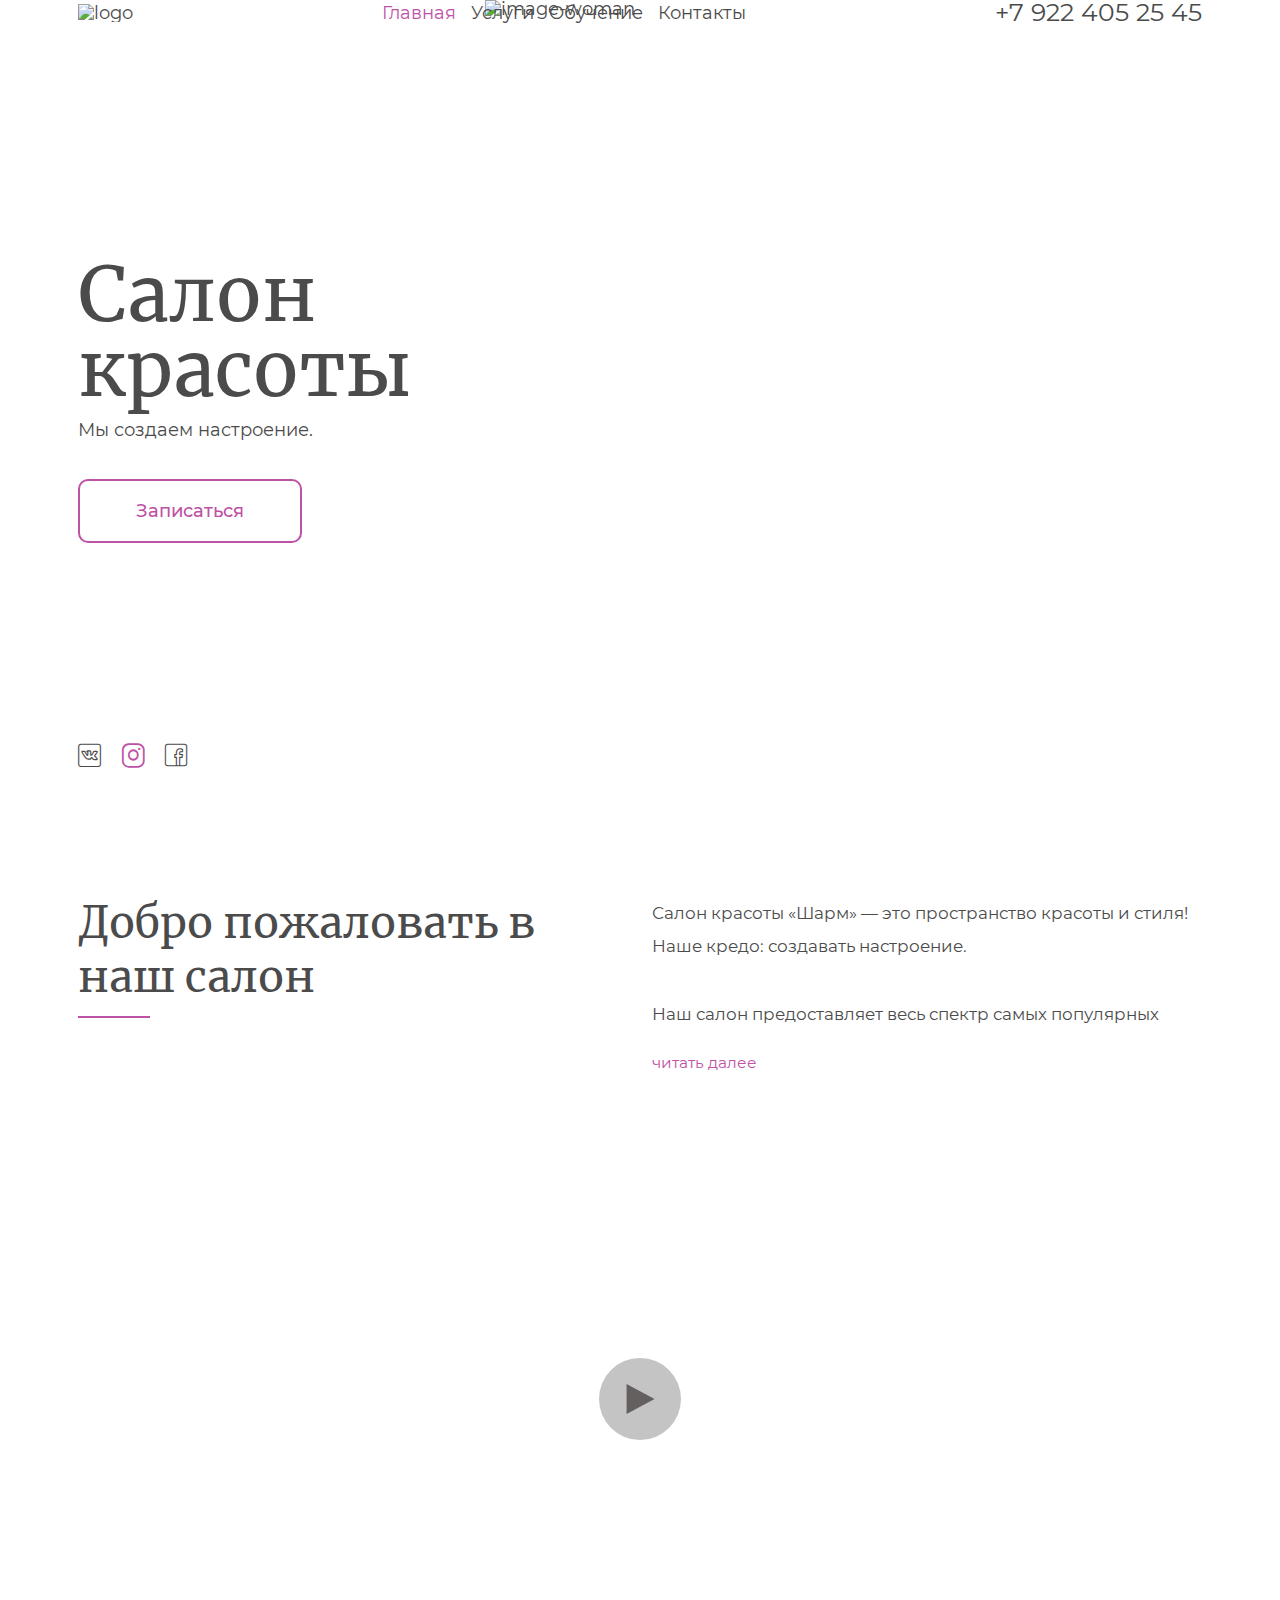
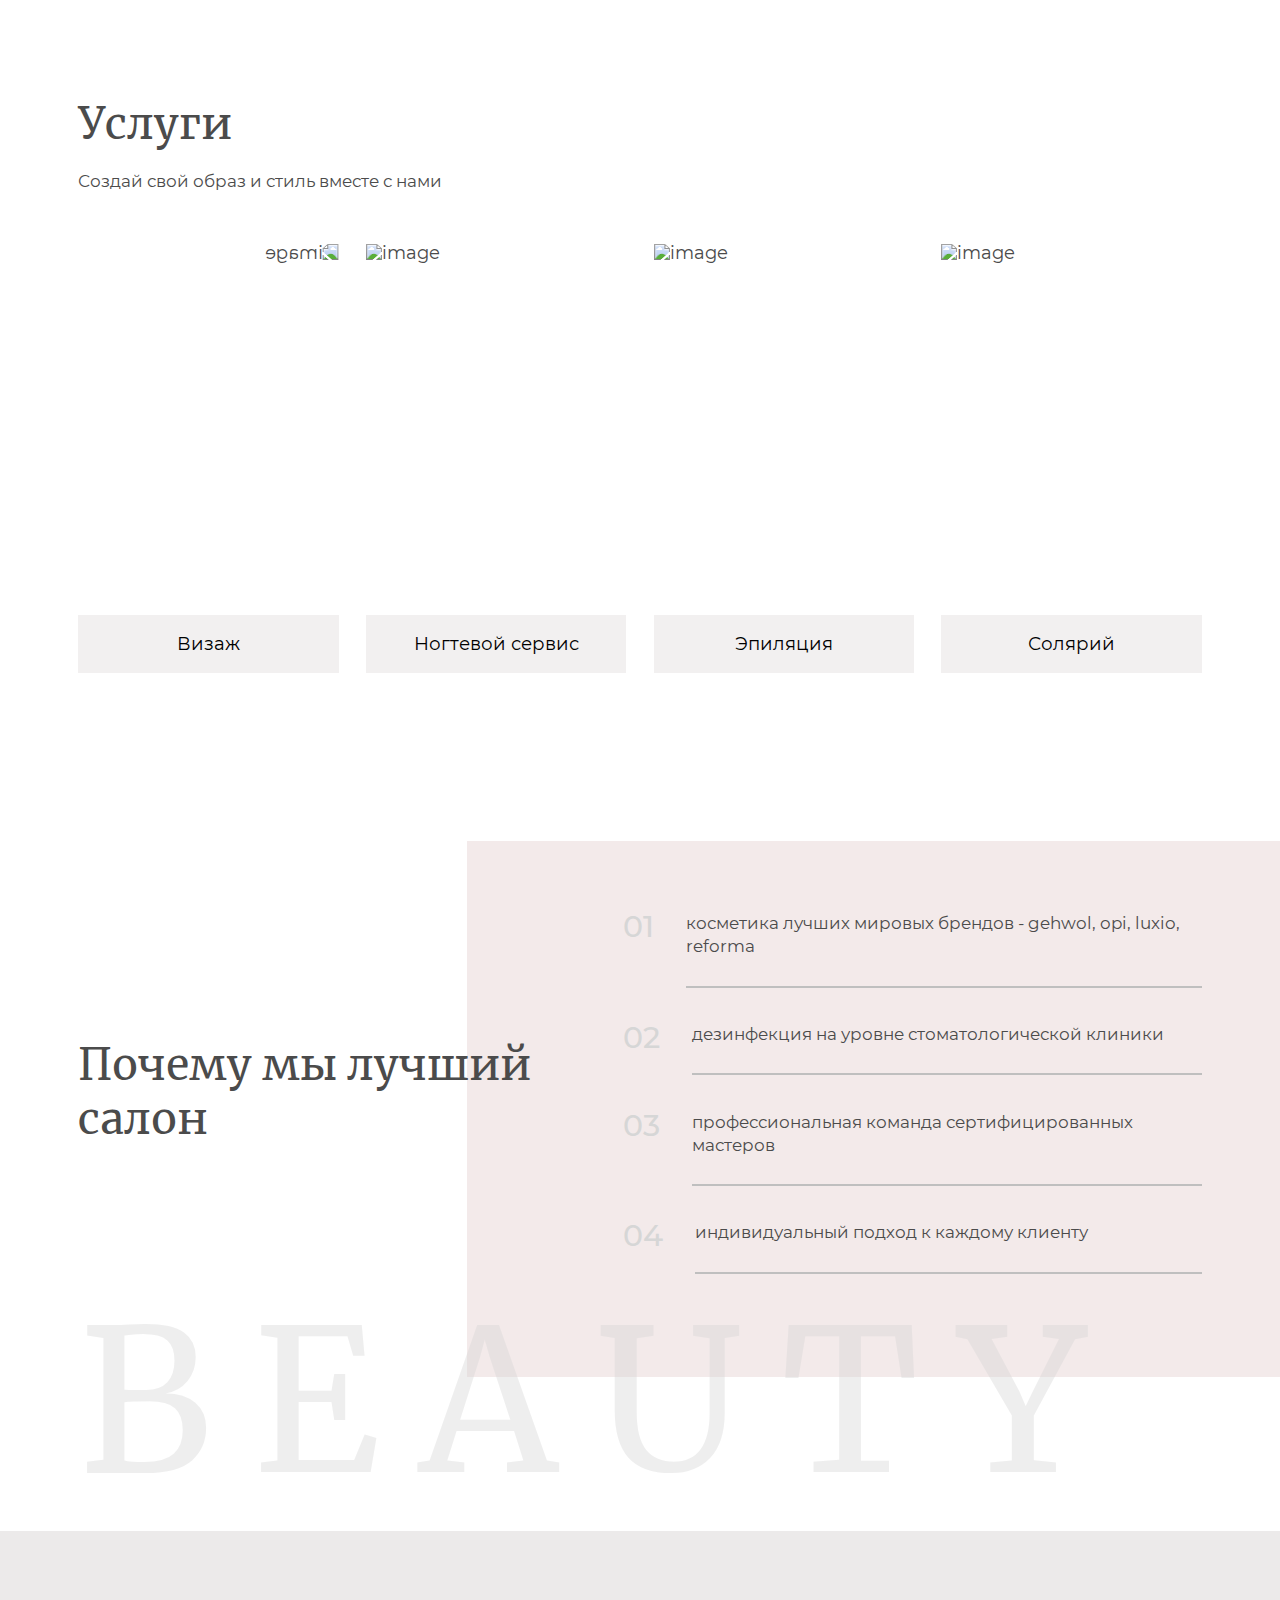
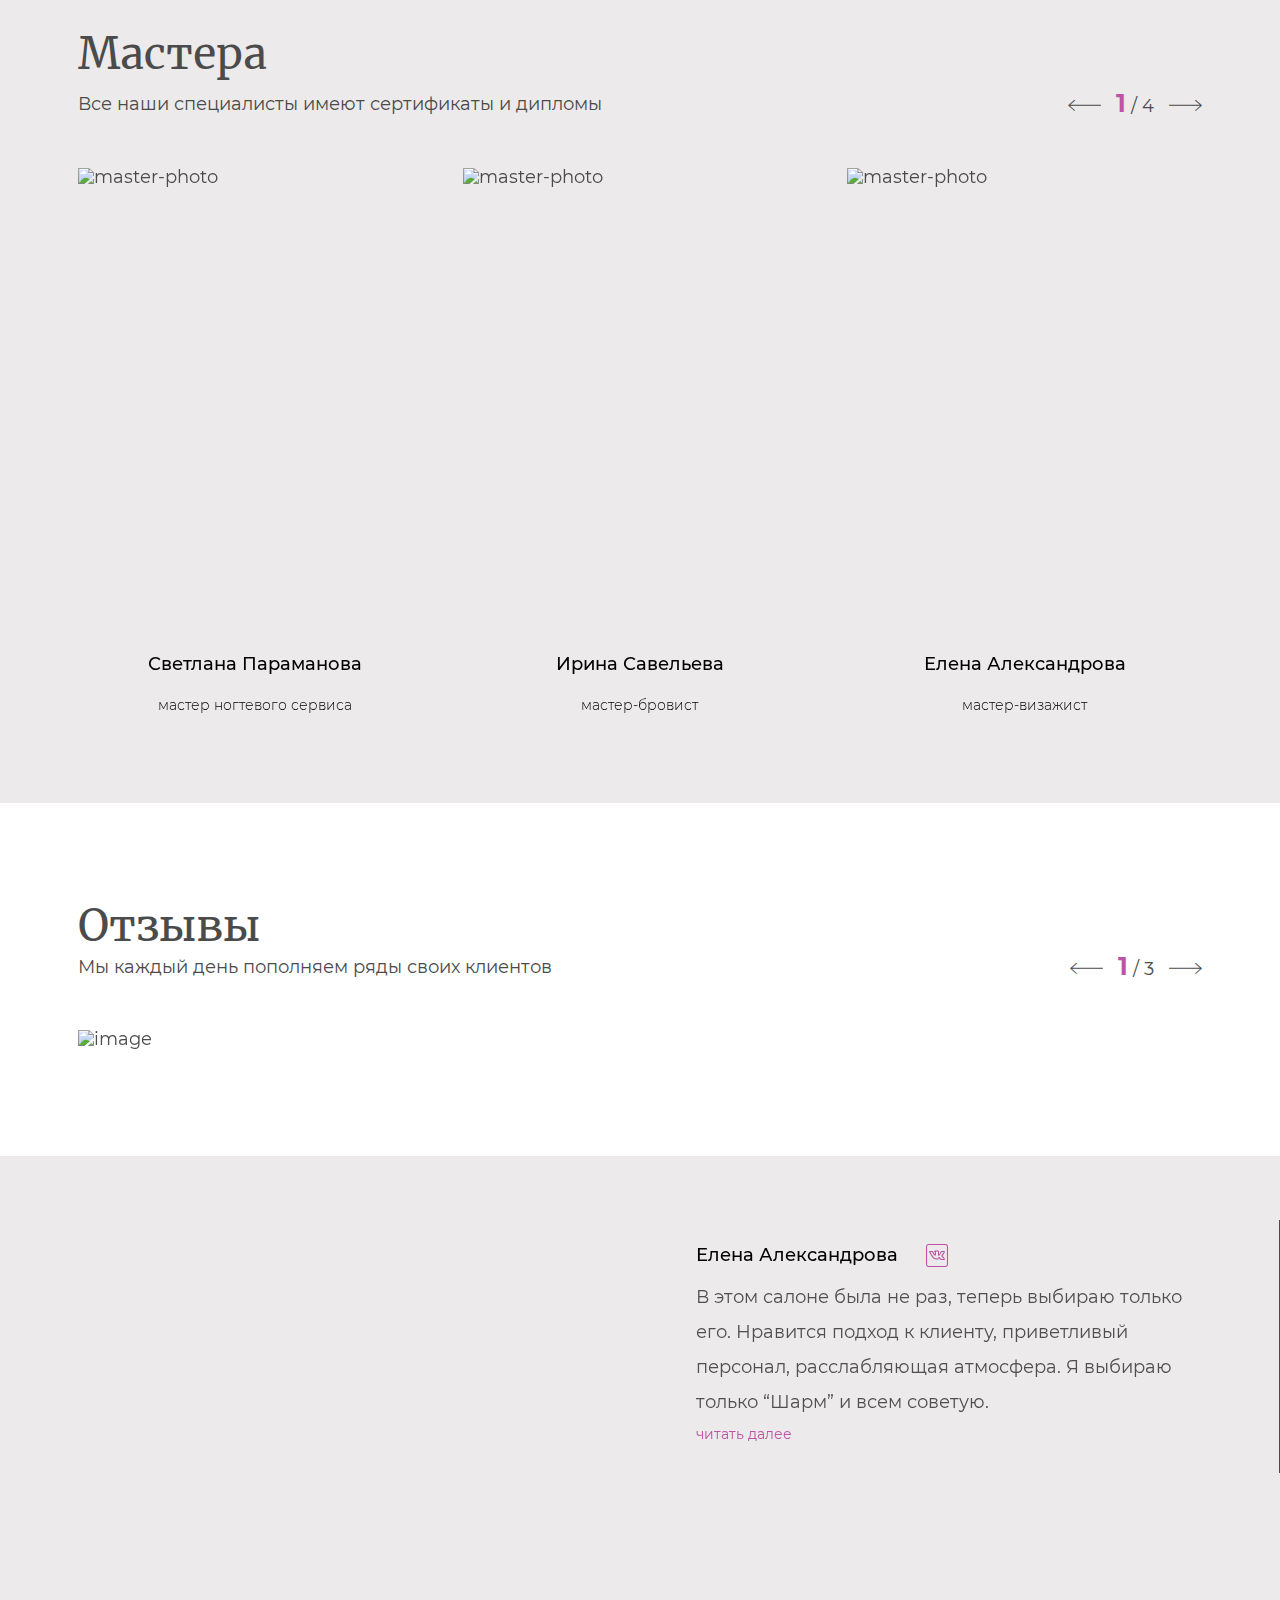
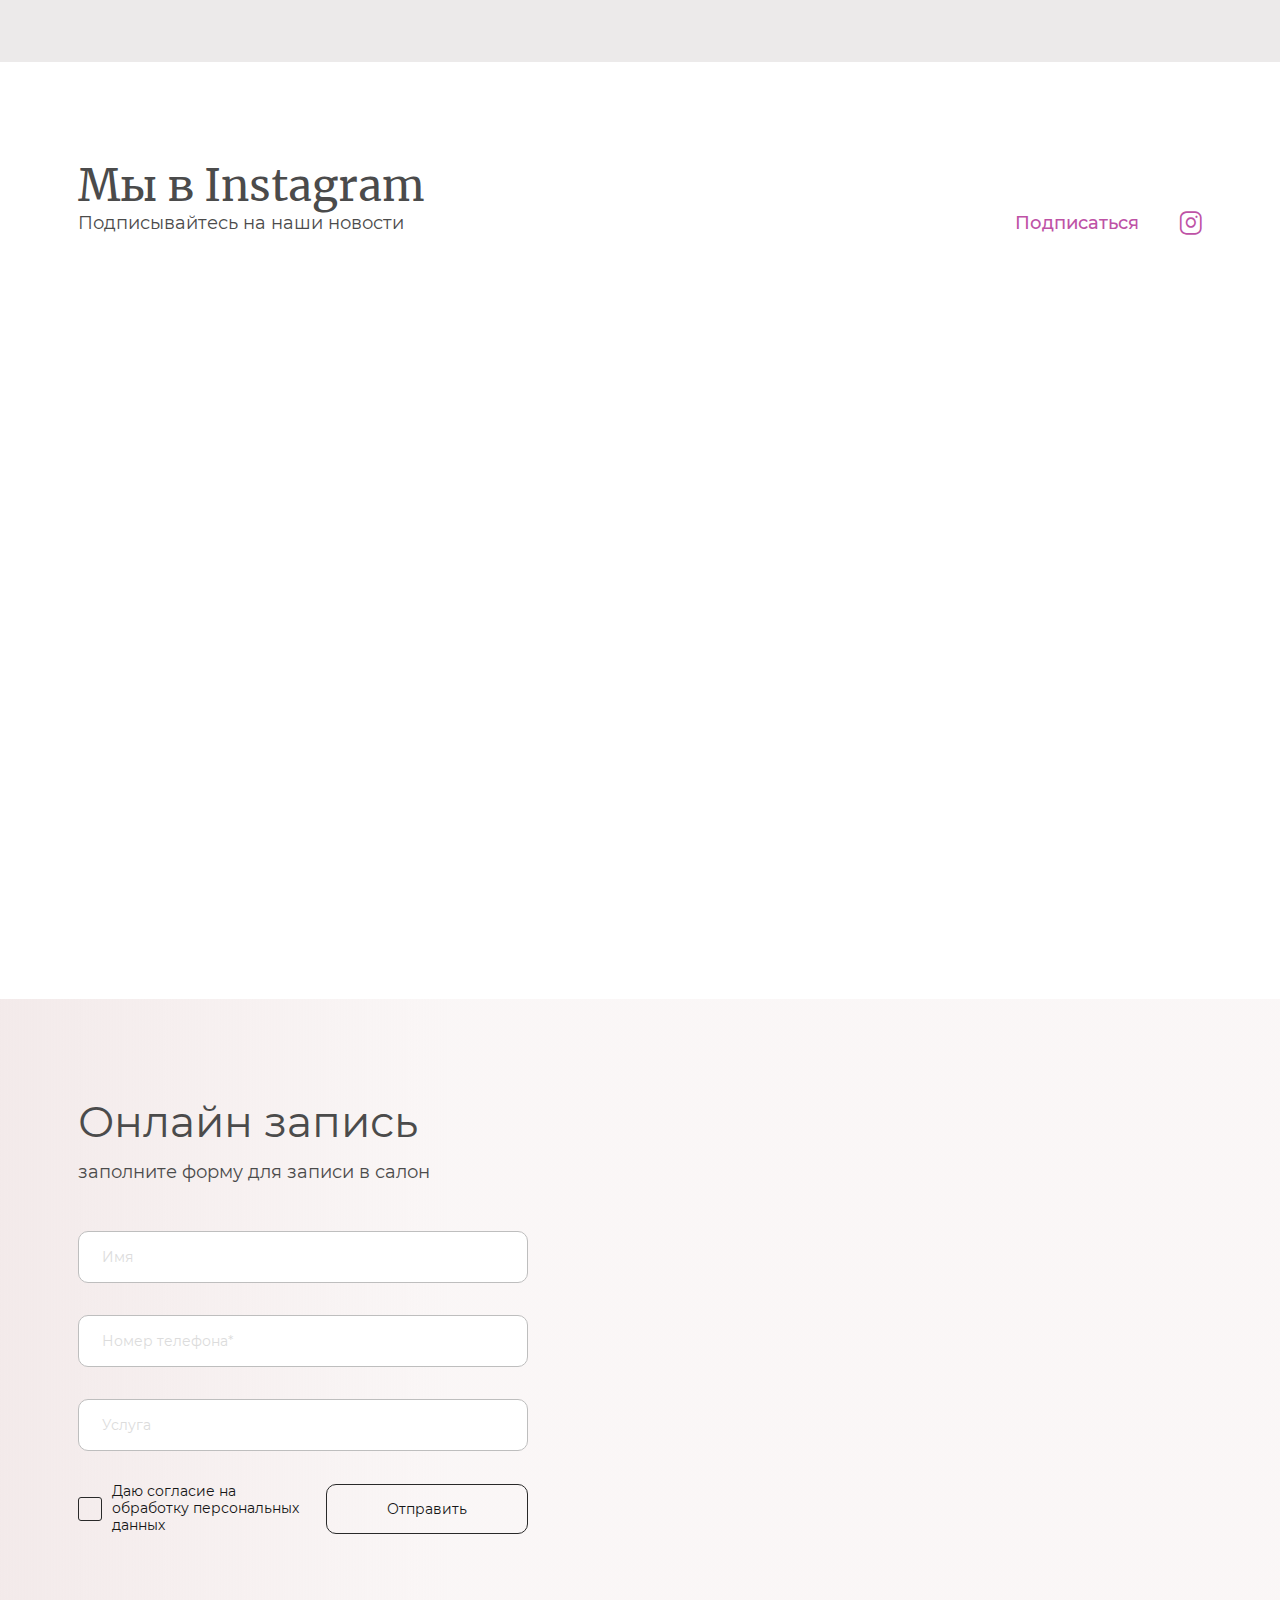
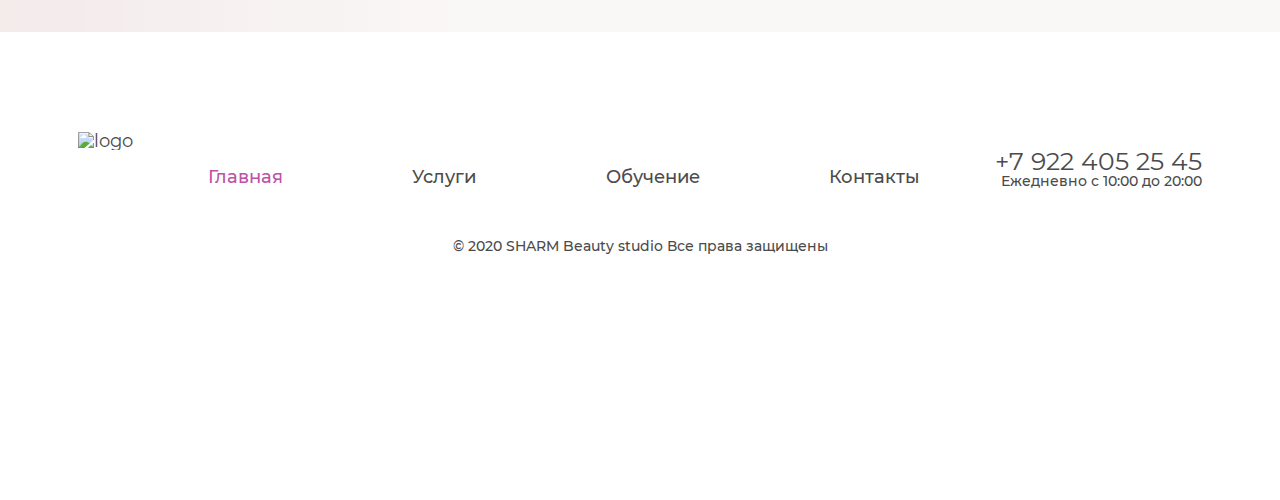
==== home.html @ 6045823d "Add files via upload" ====
<!DOCTYPE html>
<html lang="ru">

<head>
	<title>Главная</title>
	<meta charset="UTF-8">
	<meta name="format-detection" content="telephone=no">
	<!-- <style>body{opacity: 0;}</style> -->
	<link rel="stylesheet" href="css/style.min.css?_v=20220201010927">
	<link rel="shortcut icon" href="favicon.ico">
	<!-- <meta name="robots" content="noindex, nofollow"> -->
	<meta name="viewport" content="width=device-width, initial-scale=1.0">
</head>

<body>
	<div class="wrapper">
		<header data-scroll data-scroll-show class="header">
			<div class="header__container">
				<div class="header__body">
					<div class="header__logo logo"><a href="#"><picture><source srcset="img/icons/logo.webp"type="image/webp"><img src="img/icons/logo.png" alt="logo" title="sharm" height="" width=""></picture></a></div>
					<div class="header__menu menu">
						<button type="button" class="menu__icon icon-menu"><span></span></button>
						<nav class="menu__body">
							<ul class="menu__list">
								<li class="menu__item"><a href="home.html" class="menu__link">Главная</a></li>
								<li class="menu__item"><a href="services.html" class="menu__link">Услуги</a></li>
								<li class="menu__item"><a href="school.html" class="menu__link">Обучение</a></li>
								<li data-goto="#contacts" data-goto-header class="menu__item"><a href="#3" class="menu__link">Контакты</a></li>
							</ul>
						</nav>
					</div>
					<div data-da=".menu__body, 992,2" class="header__contacts">
						<a href="tel:79224052545">+7 922 405 25 45</a>
					</div>
				</div>
			</div>
		</header>
		<main class="page">
			<section class="mainpage layering">
				<div class="mainpage__content layering__content">
					<div class="layering__container">
						<div class="mainpage__body layering__body">
							<div class="layering__texts _anim-items _anim-no-hide">
								<h1 class="mainpage__title layering__title layering__title-big layering__title-merriweather heading-1 f-merriweather">Салон красоты</h1>
								<p class="layering__subtitle mainpage__subtitle">Мы создаем настроение.</p>
								<button data-popup="#popup" class="mainpage__button button button-pink">
									Записаться
								</button>
							</div>
						</div>
						<div data-da=".menu__body, 992,2" class="layering__social social">
							<ul class="social__list">
								<li class="social__link _icon-vk"><a href="#"></a></li>
								<li class="social__link _icon-instagram"><a href="#"></a></li>
								<li class="social__link _icon-facebook"><a href="#"></a></li>
							</ul>
						</div>
					</div>
				</div>
				<div class="mainpage__image layering__image">
					<div class="image-layering"><picture><source srcset="img/mainpage-woman.webp"type="image/webp"><img src="img/mainpage-woman.jpg" alt="image-woman" title="Салон красоты" width="" height=""></picture></div>
					<div class="mainpage__slogan layering__slogan layering__slogan-big layering__slogan-merriweather layering__slogan-white">SHARM</div>
				</div>
			</section>

			<section class="welcome">
				<div class="welcome__container">
					<div class="welcome__body">
						<div class="welcome__content">
							<h2 class="welcome__title heading-2 f-merriweather">Добро пожаловать в наш салон </h2>

							<div data-showmore="items" class="block welcome__text">
								<ul data-showmore-content="6" class="welcome__list">

									<li class="welcome__item">Салон красоты «Шарм» — это пространство красоты и стиля! Наше кредо: создавать настроение.</li>
									<li class="welcome__item">Наш салон предоставляет весь спектр самых популярных услуг — это визаж, уход за бровями </li>
									<li class="welcome__item">Lorem ipsum dolor sit amet consectetur adipisicing elit. Maiores placeat consequatur ratione dolor necessitatibus molestias architecto recusandae qui praesentium? A voluptatibus atque sequi omnis, enim veniam placeat blanditiis nihil! In!</li>
								</ul>
								<button data-showmore-button type="button" class="block__more"><span>Читать далее</span><span>Свернуть</span></button>
							</div>
						</div>
						<div data-watch class="welcome__video video-module">
							<video id="video-module" data-full="files/Nail-art-design-.mp4" data-src="files/Nail-art-design-.mp4" muted class="video-module__item"></video>
						</div>
					</div>
				</div>
			</section>

			<section class="our-services">
				<div class="our-services__container">
					<h2 class="our-services__title heading-2 f-merriweather">Услуги</h2>
					<p class="our-services__subtitle subtitle-services">Создай свой образ и стиль вместе с нами</p>
					<div class="our-services__body">
						<div class="our-services__items items-services">
							<div class="our-services__item">
								<div class="our-services__image-ibg"><picture><source srcset="img/our-services/11.webp"type="image/webp"><img class="mirror" src="img/our-services/11.jpg" alt="image" title=" " width="" height=""></picture></div>
								<p class="our-services__name items-services__info">Визаж</p>
								<a data-popup="#popup-visage" href="#" class="our-services__link items-services__info">Подробнее</a>
							</div>
						</div>

						<div class="our-services__items items-services">
							<div class="our-services__item">
								<div class="our-services__image-ibg"><picture><source srcset="img/our-services/22.webp"type="image/webp"><img class="" src="img/our-services/22.jpg" alt="image" title=" " width="" height=""></picture></div>
								<p class="our-services__name items-services__info">Ногтевой сервис</p>
								<a data-popup="#popup-manik" href="#" class="our-services__link items-services__info">Подробнее</a>
							</div>
						</div>

						<div class="our-services__items items-services">
							<div class="our-services__item">
								<div class="our-services__image-ibg"><picture><source srcset="img/our-services/33.webp"type="image/webp"><img class="right" src="img/our-services/33.jpg" alt="image" title=" " width="" height=""></picture></div>
								<p data-popup="#popup-epil" class="our-services__name items-services__info">Эпиляция</p>
								<a href="#" class="our-services__link items-services__info">Подробнее</a>
							</div>
						</div>

						<div class="our-services__items items-services">
							<div class="our-services__item">
								<div class="our-services__image-ibg"><picture><source srcset="img/our-services/44.webp"type="image/webp"><img class="x2" src="img/our-services/44.jpg" alt="image" title=" " width="" height=""></picture></div>
								<p class="our-services__name items-services__info">Солярий</p>
								<a data-popup="#popup-solar" href="#" class="our-services__link items-services__info">Подробнее</a>
							</div>
						</div>
					</div>

				</div>
			</section>


			<!--<section class="why-we">
				<div class="why-we__wrapper">
					<div class="why-we__content">
						<div class="why-we__container">
							<div class="why-we__body why-we__titles">
								<h2 class="why-we__title heading-2">Почему мы лучший салон</h2>
							</div>
						</div>
					</div>
					<div class="why-we__texts">
						<div class="why-we__items">
							<div class="why-we__item">
								<p class="why-we__number"></p>
								<p class="why-we__text">косметика лучших мировых брендов - -Gehwol, OPI, Luxio, Reforma</p>
							</div>
						</div>
					</div>
				</div>
				<p class="why-we__slogan">BEAUTY</p>
			</section>-->

			<section class="why">
				<div class="why__content">
					<div class="why__container">
						<div class="why__body">
							<h2 class="heading-2 why__title f-merriweather">Почему мы лучший салон</h2>
							<div class="why__info">
								<div class="why__items">
									<div class="why__item">
										<p class="why__text">косметика лучших мировых брендов - Gehwol, OPI, Luxio, Reforma</p>
									</div>
								</div>

								<div class="why__items">
									<div class="why__item">
										<p class="why__text">дезинфекция на уровне стоматологической клиники</p>
									</div>
								</div>

								<div class="why__items">
									<div class="why__item">
										<p class="why__text">профессиональная команда сертифицированных мастеров</p>
									</div>
								</div>

								<div class="why__items">
									<div class="why__item">
										<p class="why__text">индивидуальный подход к каждому клиенту</p>
									</div>
								</div>
							</div>
						</div>
					</div>
				</div>
				<div class="slogan__container">
					<div class="why__slogan">BEAUTY</div>
				</div>
			</section>

			<section class="masters">
				<div class="masters__container">
					<div class="masters__header">
						<h2 class="heading-2 masters__title header-masters f-merriweather">Мастера</h2>
						<div class="header-masters__body">
							<p class="masters__subtitle">Все наши специалисты имеют сертификаты и дипломы</p>
							<div data-da=".masters__body, 992,2" class="slider__navigation">
								<div class="slider-masters__controll-prev swiper-button-prev masters__controll"></div>
								<div class="slider-masters__controll"></div>
								<!-- Добавляем если нам нужны стрелки управления -->

								<div class="slider-masters__controll-next swiper-button-next masters__controll"></div>
							</div>


						</div>
					</div>
					<div class="masters__body">
						<div class="masters__slider slider-masters">
							<div class="masters__swiper">

								<div class="masters__slide">
									<div class="slider-masters__item">
										<div class="slider-masters__image-ibg"><picture><source srcset="img/masters/1.webp"type="image/webp"><img src="img/masters/1.jpg" alt="master-photo" title="master" width="" height=""></picture></div>
										<div class="slider-masters__info">
											<p class="slider-masters__title">Образование</p>
											<p class="slider-masters__text">Школа красоты «Шарм», Ржевская академия искусства и культуры</p>
											<p class="slider-masters__title">Опыт работы</p>
											<p class="slider-masters__text">5 лет</p>
										</div>
									</div>
									<div class="slider-master__info">
										<p class="slider-masters__name">Светлана Параманова</p>
										<p class="slider-masters__profession">мастер ногтевого сервиса</p>
									</div>

								</div>

								<div class="masters__slide">
									<div class="slider-masters__item">
										<div class="slider-masters__image-ibg"><picture><source srcset="img/masters/2.webp"type="image/webp"><img src="img/masters/2.jpg" alt="master-photo" title="master" width="" height=""></picture></div>
										<div class="slider-masters__info">
											<p class="slider-masters__title">Образование</p>
											<p class="slider-masters__text">Школа красоты «Шарм», Ржевская академия искусства и культуры</p>
											<p class="slider-masters__title">Опыт работы</p>
											<p class="slider-masters__text">5 лет</p>
										</div>
									</div>
									<div class="slider-master__info">
										<p class="slider-masters__name">Ирина Савельева</p>
										<p class="slider-masters__profession">мастер-бровист</p>
									</div>

								</div>

								<div class="masters__slide">
									<div class="slider-masters__item">
										<div class="slider-masters__image-ibg"><picture><source srcset="img/masters/3.webp"type="image/webp"><img src="img/masters/3.jpg" alt="master-photo" title="master" width="" height=""></picture></div>
										<div class="slider-masters__info">
											<p class="slider-masters__title">Образование</p>
											<p class="slider-masters__text">Школа красоты «Шарм», Ржевская академия искусства и культуры</p>
											<p class="slider-masters__title">Опыт работы</p>
											<p class="slider-masters__text">5 лет</p>
										</div>
									</div>
									<div class="slider-master__info">
										<p class="slider-masters__name">Елена Александрова</p>
										<p class="slider-masters__profession">мастер-визажист</p>
									</div>

								</div>

								<div class="masters__slide">
									<div class="slider-masters__item">
										<div class="slider-masters__image-ibg"><picture><source srcset="img/masters/3.webp"type="image/webp"><img src="img/masters/3.jpg" alt="master-photo" title="master" width="" height=""></picture></div>
										<div class="slider-masters__info">
											<p class="slider-masters__title">Образование</p>
											<p class="slider-masters__text">Школа красоты «Шарм», Ржевская академия искусства и культуры</p>
											<p class="slider-masters__title">Опыт работы</p>
											<p class="slider-masters__text">5 лет</p>
										</div>
									</div>
									<div class="slider-master__info">
										<p class="slider-masters__name">Елена Александрова</p>
										<p class="slider-masters__profession">мастер-визажист</p>
									</div>

								</div>

							</div>
						</div>
					</div>
				</div>
			</section>

			<section class="feedbacks">
				<div class="feedbacks__container">
					<div class="feedbacks__header">
						<h2 class="heading-2 feedbacks__title header-feedbacks f-merriweather">Отзывы</h2>
						<div class="header-feedbacks__body">
							<p class="feedbacks__subtitle">Мы каждый день пополняем ряды своих клиентов</p>
							<div data-da=".feedbacks__body, 992,2" class="feedbacks__navigation slider__navigation">
								<div class="feedbacks-swiper-button-prev swiper-button-prev"></div>
								<div class="slider-feedbacks__controll"></div>
								<!-- Добавляем если нам нужны стрелки управления -->

								<div class="feedbacks-swiper-button-next swiper-button-next"></div>
							</div>
						</div>

					</div>
				</div>
				<div class="feedbacks__body">
					<div class="feedbacks__slider slider-feedbacks swiper">
						<div class="feedbacks__swiper swiper-wrapper">
							<div class="feedbacks__slide swiper-slide">
								<div class="slider-feedbacks__item block-overlay">
									<div class="block-overlay__container">
										<div class="slider-feedbacks__images images-feedback block-overlay__images">
											<div class="images-feedbacks__image-ibg block-overlay__image-ibg"><picture><source srcset="img/feedbacks/1.webp"type="image/webp"><img class="" src="img/feedbacks/1.jpg" alt="image" title=" " width="" height=""></picture></div>
											<div class="images-feedbacks__pagination"></div>
										</div>
										<div class="slider-feedbacks__content block-overlay__content">
											<div class="content-feedback">
												<div class="content-feedback__header">
													<div class="content-feedback__title">Елена Александрова</div>
													<a href="#" class="content-feedback__social _icon-vk"></a>
												</div>
												<div class="content-feedback__body">
													<div data-showmore="size" data-showmore-media="768,max" class="feedback-text">
														<div data-showmore-content="100" class="feedback-text__content content-feedback__text">В этом салоне была не раз, теперь выбираю только его. Нравится подход к клиенту, приветливый персонал, расслабляющая атмосфера. Я выбираю только “Шарм” и всем советую.</div>
														<button hidden data-showmore-button type="button" class="feedbacks-text__more"><span>Читать далее</span><span>Свернуть</span></button>
													</div>
												</div>
											</div>

										</div>
									</div>

								</div>
							</div>

							<div class="feedbacks__slide swiper-slide">
								<div class="slider-feedbacks__item block-overlay">
									<div class="block-overlay__container">
										<div class="slider-feedbacks__images images-feedback block-overlay__images">
											<div class="images-feedbacks__image-ibg block-overlay__image-ibg"><picture><source srcset="img/feedbacks/1.webp"type="image/webp"><img class="" src="img/feedbacks/1.jpg" alt="image" title=" " width="" height=""></picture></div>
											<div class="images-feedbacks__pagination"></div>
										</div>
										<div class="slider-feedbacks__content block-overlay__content">
											<div class="content-feedback">
												<div class="content-feedback__header">
													<div class="content-feedback__title">Елена Александрова</div>
													<a href="#" class="content-feedback__social _icon-vk"></a>
												</div>
												<div class="content-feedback__body">
													<div data-showmore="size" data-showmore-media="768,max" class="feedback-text">
														<div data-showmore-content="100" class="feedback-text__content content-feedback__text">В этом салоне была не раз, теперь выбираю только его. Нравится подход к клиенту, приветливый персонал, расслабляющая атмосфера. Я выбираю только “Шарм” и всем советую.</div>
														<button hidden data-showmore-button type="button" class="feedbacks-text__more"><span>Читать далее</span><span>Свернуть</span></button>
													</div>
												</div>
											</div>

										</div>
									</div>

								</div>
							</div>

							<div class="feedbacks__slide swiper-slide">
								<div class="slider-feedbacks__item block-overlay">
									<div class="block-overlay__container">
										<div class="slider-feedbacks__images images-feedback block-overlay__images">
											<div class="images-feedbacks__image-ibg block-overlay__image-ibg"><picture><source srcset="img/feedbacks/1.webp"type="image/webp"><img class="" src="img/feedbacks/1.jpg" alt="image" title=" " width="" height=""></picture></div>
											<div class="images-feedbacks__pagination"></div>
										</div>
										<div class="slider-feedbacks__content block-overlay__content">
											<div class="content-feedback">
												<div class="content-feedback__header">
													<div class="content-feedback__title">Елена Александрова</div>
													<a href="#" class="content-feedback__social _icon-vk"></a>
												</div>
												<div class="content-feedback__body">
													<div data-showmore="size" data-showmore-media="768,max" class="feedback-text">
														<div data-showmore-content="100" class="feedback-text__content content-feedback__text">В этом салоне была не раз, теперь выбираю только его. Нравится подход к клиенту, приветливый персонал, расслабляющая атмосфера. Я выбираю только “Шарм” и всем советую.</div>
														<button hidden data-showmore-button type="button" class="feedbacks-text__more"><span>Читать далее</span><span>Свернуть</span></button>
													</div>
												</div>
											</div>
										</div>
									</div>
								</div>
							</div>
						</div>
					</div>
				</div>
			</section>



			<section class="gallery">
				<div class="gallery__container">
					<div class="gallery__header">
						<h2 class="heading-2 gallery__title header-gallery f-merriweather">Мы в Instagram</h2>
						<p class="gallery__subtitle">Подписывайтесь на наши новости</p>
					</div>
					<div class="gallery__subscribe">
						<button type="submit" class="subscribe-button">Подписаться</button>
						<a href="#" class="content-feedback__social _icon-instagram"></a>
					</div>
					<!--<div data-gallery class="gallery__content">
						<picture><source srcset="img/gallery/1.webp"type="image/webp"><img class="gallery__image" src="img/gallery/1.jpg" alt="instagram-image" title=" " width="" height=""></picture>
						<picture><source srcset="img/gallery/2.webp"type="image/webp"><img class="gallery__image" src="img/gallery/2.jpg" alt="instagram-image" title=" " width="" height=""></picture>
						<picture><source srcset="img/gallery/3.webp"type="image/webp"><img class="gallery__image" src="img/gallery/3.jpg" alt="instagram-image" title=" " width="" height=""></picture>
						<picture><source srcset="img/gallery/4.webp"type="image/webp"><img class="gallery__image" src="img/gallery/4.jpg" alt="instagram-image" title=" " width="" height=""></picture>
						<picture><source srcset="img/gallery/5.webp"type="image/webp"><img class="gallery__image" src="img/gallery/5.jpg" alt="instagram-image" title=" " width="" height=""></picture>
						<picture><source srcset="img/gallery/6.webp"type="image/webp"><img class="gallery__image" src="img/gallery/6.jpg" alt="instagram-image" title=" " width="" height=""></picture>
						<picture><source srcset="img/gallery/7.webp"type="image/webp"><img class="gallery__image" src="img/gallery/7.jpg" alt="instagram-image" title=" " width="" height=""></picture>
						<picture><source srcset="img/gallery/8.webp"type="image/webp"><img class="gallery__image" src="img/gallery/8.jpg" alt="instagram-image" title=" " width="" height=""></picture>
					</div>-->

					<div class="gallery__content">
						<div class="gallery__item">
							<a href="" class="gallery__image-ibg"><picture><source data-srcset="img/gallery/1.webp"type="image/webp"><img data-src="img/gallery/1.jpg" alt="instagram-image" title=" " width="" height=""></picture></a>
						</div>
						<div class="gallery__item">
							<a href="" class="gallery__image-ibg"><picture><source data-srcset="img/gallery/2.webp"type="image/webp"><img data-src="img/gallery/2.jpg" alt="instagram-image" title=" " width="" height=""></picture></a>
						</div>
						<div class="gallery__item">
							<a href="" class="gallery__image-ibg"><picture><source data-srcset="img/gallery/3.webp"type="image/webp"><img data-src="img/gallery/3.jpg" alt="instagram-image" title=" " width="" height=""></picture></a>
						</div>
						<div class="gallery__item">
							<a href="" class="gallery__image-ibg"><picture><source data-srcset="img/gallery/4.webp"type="image/webp"><img data-src="img/gallery/4.jpg" alt="instagram-image" title=" " width="" height=""></picture></a>
						</div>
						<div class="gallery__item">
							<a href="" class="gallery__image-ibg"><picture><source data-srcset="img/gallery/5.webp"type="image/webp"><img data-src="img/gallery/5.jpg" alt="instagram-image" title=" " width="" height=""></picture></a>
						</div>
						<div class="gallery__item">
							<a href="" class="gallery__image-ibg"><picture><source data-srcset="img/gallery/6.webp"type="image/webp"><img data-src="img/gallery/6.jpg" alt="instagram-image" title=" " width="" height=""></picture></a>
						</div>
						<div class="gallery__item">
							<a href="" class="gallery__image-ibg"><picture><source data-srcset="img/gallery/7.webp"type="image/webp"><img data-src="img/gallery/7.jpg" alt="instagram-image" title=" " width="" height=""></picture></a>
						</div>
						<div class="gallery__item">
							<a href="" class="gallery__image-ibg"><picture><source data-srcset="img/gallery/8.webp"type="image/webp"><img data-src="img/gallery/8.jpg" alt="instagram-image" title=" " width="" height=""></picture></a>
						</div>
					</div>

				</div>
			</section>

			<!--<section class="enroll">
				<div class="enroll__container">
					<div class="enroll__form">
						<div class="enroll__titles">
							<h2 class="enroll__title heading-2">Онлайн запись</h2>
							<p class="enroll__subtitle">заполните форму для записи в салон</p>
						</div>
						<form data-dev data-popup-message=".popup" action="#" class="form-enroll">
							<div class="form__item form__name">
								<input id="name" autocomplete="off" type="text" name="form[]" data-error="Ошибка" placeholder=" " class="input form__input">
								<label for="name" class="form__label">Имя</label>
							</div>
							<div class="form__item">
								<input id="phone" autocomplete="off" type="tel" name="form[]" data-error="Ошибка" placeholder="" class="input form__input">
								<label for="phone" class="form__label">Номер телефона*</label>
							</div>
							<div class="form__item">
								<select name="form[]" class="form">
									<option data-class="disabled" selected value=" " disabled>Услуга</option>
									<option value="1">Школа маникюра</option>
									<option value="2">Ногтевой сервис</option>
									<option value="4">Депиляция</option>
									<option value="4">Солярий</option>
								</select>
							</div>
							<div class="form__confirm">
								<div class="checkbox">
									<input id="c_1" data-error="Ошибка" class="checkbox__input" type="checkbox" value="1" name="form[]" required>
									<label for="c_1" class="checkbox__label"><span class="checkbox__text">Даю согласие на обработку
											персональных данных</span></label>
								</div>
								<button data-dev class="form__button button-white"><span>Отправить</span></button>
							</div>
					</div>
					</form>
				</div>
			</section>-->

		</main>
		<footer class="footer">

			<section class="enroll">
				<div class="enroll__container">
					<div class="enroll__form">
						<div class="enroll__titles">
							<h2 class="enroll__title heading-2">Онлайн запись</h2>
							<p class="enroll__subtitle">заполните форму для записи в салон</p>
						</div>
						<form data-dev data-popup-message=".popup-msg" action="#" class="form-enroll">
							<div class="form__item form__name">
								<input required id="name" autocomplete="off" type="text" name="form[]" data-error="Ошибка" placeholder=" " class="input form__input">
								<label for="name" class="form__label">Имя</label>
							</div>
							<div class="form__item">
								<input required id="phone" autocomplete="off" type="tel" name="form[]" data-error="Ошибка" placeholder="" class="input form__input">
								<label for="phone" class="form__label">Номер телефона*</label>
							</div>
							<div class="form__item">
								<!--<label for="select" class="form__label select__label">Услуга</label>-->
								<select name="form[]" class="form">
									<option data-class="disabled" selected value=" " disabled>Услуга</option>
									<option value="1">Школа маникюра</option>
									<option value="2">Ногтевой сервис</option>
									<option value="4">Депиляция</option>
									<option value="4">Солярий</option>
									<!--<option value="1" disabled>Услуга</option>-->
								</select>
							</div>
							<div class="form__confirm">
								<div class="checkbox">
									<input id="c_1" data-error="Ошибка" class="checkbox__input" type="checkbox" value="1" name="form[]" required>
									<label for="c_1" class="checkbox__label"><span class="checkbox__text">Даю согласие на обработку
											персональных данных</span></label>
								</div>
								<button class="form__button button-white"><span>Отправить</span></button>
							</div>
					</div>
					</form>
				</div>
			</section>

			<div class="footer__container">
				<div class="footer__body">
					<div class="footer__logo logo"><a href="#"><picture><source srcset="img/icons/logo.webp"type="image/webp"><img src="img/icons/logo.png" alt="logo" title="sharm" height="" width=""></picture></a></div>
					<div class="footer__menu menu">
						<button type="button" class="menu__icon icon-menu"><span></span></button>
						<nav class="menu__body">
							<ul class="menu__list">
								<li class="menu__item"><a href="home.html" class="menu__link">Главная</a></li>
								<li class="menu__item"><a href="services.html" class="menu__link">Услуги</a></li>
								<li class="menu__item"><a href="school.html" class="menu__link">Обучение</a></li>
								<li class="menu__item"><a href="#3" class="menu__link">Контакты</a></li>
							</ul>
						</nav>
					</div>
					<div id="contacts" class="footer__contacts">
						<a class="footer__tel" href="tel:79224052545">+7 922 405 25 45</a>
						<p class="footer__worktime">Ежедневно с 10:00 до 20:00</p>
					</div>
				</div>
				<div class="footer__copyright">&copy; 2020 SHARM Beauty studio Все права защищены</div>
			</div>
		</footer>
	</div>
	<div id="popup" aria-hidden="true" class="popup-window popup">
		<div class="popup__wrapper">
			<div class="popup__content">
				<button data-close type="button" class="popup__close"><span></span></button>
				<div class="popup__text">
					<div class="enroll__form">
						<div class="enroll__titles">
							<h2 class="enroll__title heading-2">Онлайн запись</h2>
							<p class="enroll__subtitle">заполните форму для записи в салон</p>
						</div>
						<form data-dev data-popup-message=".form__confirm" action="#" class="form-enroll">
							<div class="form__item form__name">
								<input id="pop-name" autocomplete="off" type="text" name="form[]" data-error="Ошибка" placeholder=" " class="input form__input">
								<label for="pop-name" class="form__label">Имя</label>
							</div>
							<div class="form__item">
								<input id="popPhone" autocomplete="off" type="tel" name="form[]" data-error="Ошибка" placeholder="" class="input form__input">
								<label for="popPhone" class="form__label">Номер телефона*</label>
							</div>
							<div class="form__item">
								<!--<label for="select" class="form__label select__label">Услуга</label>-->
								<select name="form[]" class="form">
									<option data-class="disabled" selected value=" " disabled>Услуга</option>
									<option value="1">Школа маникюра</option>
									<option value="2">Ногтевой сервис</option>
									<option value="4">Депиляция</option>
									<option value="4">Солярий</option>
									<!--<option value="1" disabled>Услуга</option>-->
								</select>
							</div>
							<div class="form__confirm">
								<div class="checkbox">
									<input id="c1" data-error="Ошибка" class="checkbox__input" type="checkbox" value="1" name="form[]" required>
									<label for="c1" class="checkbox__label"><span class="checkbox__text">Даю согласие на обработку
											персональных данных</span></label>
								</div>
								<button data-dev class="form__button button-white"><span>Отправить</span></button>
							</div>
					</div>
				</div>
			</div>
		</div>
	</div>


	<div id="popup-msg" aria-hidden="true" class="popup-msg">
		<div class="popup__wrapper">
			<div class="popup__content">
				<button data-close type="button" class="popup__close"><span></span></button>
				<div class="popup__text">
					<p><span class="popup-big">Спасибо!</span> </p>
					<p>Ваша заявка принята. В ближайшее время мы с вами свяжемся.</p>

				</div>
			</div>
		</div>
	</div>

	<div id="popup-visage" aria-hidden="true" class="popup-msg popup">
		<div class="popup__wrapper">
			<div class="popup__content popup-services__content popup-services">
				<div class="popup-services__body"> <button data-close type="button" class="popup__close"><span></span></button>
					<div class="popup__text">
						<div class="popup-services__left">
							<h2 class="popup-services__title heading-2 f-merriweather">Комби
								маникюр</h2>
							<p class="popup-services__subtitle _icon-arrow">программа курса</p>
							<button data-popup="#popup" data-dev class="form__button button-white"><span>Отправить</span></button>
						</div>
						<div class="popup-services__right">
							<div class="popup-services__list">
								<li class="popup-services__item">правило организации рабочего места;</li>
								<li class="popup-services__item">правила общения мастера и клиента;</li>
								<li class="popup-services__item">дезинфекция и стерилизация инструментов;</li>
								<li class="popup-services__item">строение ногтевой пластины;</li>
								<li class="popup-services__item">архитектура и выравнивание нп;</li>
								<li class="popup-services__item">классификация фрез, подбор ножниц;</li>
								<li class="popup-services__item">техника снятия гель лака;</li>
								<li class="popup-services__item">секреты идеального покрытия;</li>
								<li class="popup-services__item">секреты идеальных бликов;</li>
								<li class="popup-services__item">отработка на тренировочных руках;</li>
								<li class="popup-services__item">отработка на моделях;</li>
								<li class="popup-services__item">тестирование;</li>
							</div>
						</div>

					</div>
				</div>

			</div>
		</div>
	</div>

	<div id="popup-manik" aria-hidden="true" class="popup-msg popup">
		<div class="popup__wrapper">
			<div class="popup__content popup-services__content popup-services">
				<div class="popup-services__body"> <button data-close type="button" class="popup__close"><span></span></button>
					<div class="popup__text">
						<div class="popup-services__left">
							<h2 class="popup-services__title heading-2 f-merriweather">Комби
								маникюр</h2>
							<p class="popup-services__subtitle _icon-arrow">программа курса</p>
							<button data-popup="#popup" data-dev class="form__button button-white"><span>Отправить</span></button>
						</div>
						<div class="popup-services__right">
							<div class="popup-services__list">
								<li class="popup-services__item">правило организации рабочего места;</li>
								<li class="popup-services__item">правила общения мастера и клиента;</li>
								<li class="popup-services__item">дезинфекция и стерилизация инструментов;</li>
								<li class="popup-services__item">строение ногтевой пластины;</li>
								<li class="popup-services__item">архитектура и выравнивание нп;</li>
								<li class="popup-services__item">классификация фрез, подбор ножниц;</li>
								<li class="popup-services__item">техника снятия гель лака;</li>
								<li class="popup-services__item">секреты идеального покрытия;</li>
								<li class="popup-services__item">секреты идеальных бликов;</li>
								<li class="popup-services__item">отработка на тренировочных руках;</li>
								<li class="popup-services__item">отработка на моделях;</li>
								<li class="popup-services__item">тестирование;</li>
							</div>
						</div>

					</div>
				</div>

			</div>
		</div>
	</div>

	<div id="popup-epil" aria-hidden="true" class="popup-msg popup">
		<div class="popup__wrapper">
			<div class="popup__content popup-services__content popup-services">
				<div class="popup-services__body"> <button data-close type="button" class="popup__close"><span></span></button>
					<div class="popup__text">
						<div class="popup-services__left">
							<h2 class="popup-services__title heading-2 f-merriweather">Комби
								маникюр</h2>
							<p class="popup-services__subtitle _icon-arrow">программа курса</p>
							<button data-popup="#popup" data-dev class="form__button button-white"><span>Отправить</span></button>
						</div>
						<div class="popup-services__right">
							<div class="popup-services__list">
								<li class="popup-services__item">правило организации рабочего места;</li>
								<li class="popup-services__item">правила общения мастера и клиента;</li>
								<li class="popup-services__item">дезинфекция и стерилизация инструментов;</li>
								<li class="popup-services__item">строение ногтевой пластины;</li>
								<li class="popup-services__item">архитектура и выравнивание нп;</li>
								<li class="popup-services__item">классификация фрез, подбор ножниц;</li>
								<li class="popup-services__item">техника снятия гель лака;</li>
								<li class="popup-services__item">секреты идеального покрытия;</li>
								<li class="popup-services__item">секреты идеальных бликов;</li>
								<li class="popup-services__item">отработка на тренировочных руках;</li>
								<li class="popup-services__item">отработка на моделях;</li>
								<li class="popup-services__item">тестирование;</li>
							</div>
						</div>

					</div>
				</div>

			</div>
		</div>
	</div>

	<div id="popup-solar" aria-hidden="true" class="popup-msg popup">
		<div class="popup__wrapper">
			<div class="popup__content popup-services__content popup-services">
				<div class="popup-services__body"> <button data-close type="button" class="popup__close"><span></span></button>
					<div class="popup__text">
						<div class="popup-services__left">
							<h2 class="popup-services__title heading-2 f-merriweather">Комби
								маникюр</h2>
							<p class="popup-services__subtitle _icon-arrow">программа курса</p>
							<button data-popup="#popup" data-dev class="form__button button-white"><span>Отправить</span></button>
						</div>
						<div class="popup-services__right">
							<div class="popup-services__list">
								<li class="popup-services__item">правило организации рабочего места;</li>
								<li class="popup-services__item">правила общения мастера и клиента;</li>
								<li class="popup-services__item">дезинфекция и стерилизация инструментов;</li>
								<li class="popup-services__item">строение ногтевой пластины;</li>
								<li class="popup-services__item">архитектура и выравнивание нп;</li>
								<li class="popup-services__item">классификация фрез, подбор ножниц;</li>
								<li class="popup-services__item">техника снятия гель лака;</li>
								<li class="popup-services__item">секреты идеального покрытия;</li>
								<li class="popup-services__item">секреты идеальных бликов;</li>
								<li class="popup-services__item">отработка на тренировочных руках;</li>
								<li class="popup-services__item">отработка на моделях;</li>
								<li class="popup-services__item">тестирование;</li>
							</div>
						</div>

					</div>
				</div>

			</div>
		</div>
	</div>
	<script src="js/app.min.js?_v=20220201010927"></script>
</body>

</html>
---- css/style.min.css ----
@charset "UTF-8";@font-face{font-family:icons;font-display:swap;src:url(../fonts/icons.woff2) format("woff2"),url(../fonts/icons.woff) format("woff");font-weight:400;font-style:normal}@font-face{font-family:Merriweather;font-display:swap;src:url(../fonts/Merriweather-LightItalic.woff2) format("woff2"),url(../fonts/Merriweather-LightItalic.woff) format("woff");font-weight:400;font-style:normal}@font-face{font-family:Merriweather;font-display:swap;src:url(../fonts/Merriweather-Regular.woff2) format("woff2"),url(../fonts/Merriweather-Regular.woff) format("woff");font-weight:400;font-style:normal}@font-face{font-family:Montserrat;font-display:swap;src:url(../fonts/Montserrat-Regular.woff2) format("woff2"),url(../fonts/Montserrat-Regular.woff) format("woff");font-weight:400;font-style:normal}@font-face{font-family:Roboto;font-display:swap;src:url(../fonts/Roboto-Regular.woff2) format("woff2"),url(../fonts/Roboto-Regular.woff) format("woff");font-weight:400;font-style:normal}@font-face{font-family:Montserrat;font-display:swap;src:url(../fonts/Montserrat-Bold.woff2) format("woff2"),url(../fonts/Montserrat-Bold.woff) format("woff");font-weight:700;font-style:normal}@font-face{font-family:Montserrat;font-display:swap;src:url(../fonts/Montserrat-Medium.woff2) format("woff2"),url(../fonts/Montserrat-Medium.woff) format("woff");font-weight:500;font-style:normal}@font-face{font-family:Montserrat;font-display:swap;src:url(../fonts/Montserrat-Light.woff2) format("woff2"),url(../fonts/Montserrat-Light.woff) format("woff");font-weight:300;font-style:normal}.swiper-button-next:before,.swiper-button-prev:before,[class*=_icon-]:before{font-family:icons;font-style:normal;font-weight:400;font-variant:normal;text-transform:none;line-height:1;-webkit-font-smoothing:antialiased;-moz-osx-font-smoothing:grayscale}[class*=_icon-]:before{display:block}._icon-arrow:before{content:"\e900"}._icon-facebook:before{content:"\e901"}._icon-instagram:before{content:"\e902"}._icon-vk:before{content:"\e903"}*{padding:0;margin:0;border:0}*,:after,:before{-webkit-box-sizing:border-box;box-sizing:border-box}body,html{height:100%;min-width:320px}body{color:#4b4b4b;line-height:1;font-family:Montserrat;font-size:1.125rem;-ms-text-size-adjust:100%;-moz-text-size-adjust:100%;-webkit-text-size-adjust:100%;-webkit-font-smoothing:antialiased;-moz-osx-font-smoothing:grayscale}button,input,textarea{font-family:Montserrat;font-size:inherit}button{cursor:pointer;color:inherit;background-color:inherit}a{color:inherit}a:link,a:visited{text-decoration:none}a:hover{text-decoration:none}ul li{list-style:none}img{vertical-align:top}h1,h2,h3,h4,h5,h6{font-weight:inherit;font-size:inherit}.lock body{overflow:hidden;-ms-touch-action:none;touch-action:none}.wrapper{min-height:100%;display:-webkit-box;display:-ms-flexbox;display:flex;-webkit-box-orient:vertical;-webkit-box-direction:normal;-ms-flex-direction:column;flex-direction:column;overflow:hidden}.wrapper>main{-webkit-box-flex:1;-ms-flex:1 1 auto;flex:1 1 auto}.wrapper>*{min-width:0}[class*=__container]{max-width:70.25rem;-webkit-box-sizing:content-box;box-sizing:content-box;margin:0 auto;padding:0 .9375rem}.button{display:-webkit-inline-box;display:-ms-inline-flexbox;display:inline-flex;padding:19px 56px;min-width:220px;font-size:1.125rem;font-weight:500;border-radius:10px}.button._fw{width:100%}.button{cursor:pointer;-webkit-transition:all .3s ease 0s;-o-transition:all .3s ease 0s;transition:all .3s ease 0s}.button-pink{color:#be52a6;border:2px solid #be52a6}.button-pink:hover{-webkit-box-shadow:0 0 3px #be52a6;box-shadow:0 0 3px #be52a6}._icon-instagram:before{color:#be52a6}.button-white{font-size:.875rem;padding:15px 60px;border:1px solid #292929;border-radius:10px}input[type=email],input[type=tel],input[type=text],textarea{-webkit-appearance:none;-moz-appearance:none;appearance:none}.input{width:100%;display:block;padding:0 20px;border-radius:10px;border:1px solid #bebebe}textarea.input{resize:none;padding:0 0}.form__input,.form__textarea{cursor:text;width:100%;background-color:#fff;outline:0;color:#4b4b4b;-webkit-transition:all .3s ease-in;-o-transition:all .3s ease-in;transition:all .3s ease-in;font-size:.875rem;padding:16px 23px}.form__input:focus{-webkit-box-shadow:0 8px 16px rgba(38,38,38,.24),0 16px 24px rgba(38,38,38,.2);box-shadow:0 8px 16px rgba(38,38,38,.24),0 16px 24px rgba(38,38,38,.2)}.form__input:not(:-moz-placeholder-shown)~.form__label,.form__textarea:not(:-moz-placeholder-shown)~.form__label{top:7px;font-size:8px;color:#dcdcdc}.form__input:not(:-ms-input-placeholder)~.form__label,.form__textarea:not(:-ms-input-placeholder)~.form__label{top:7px;font-size:8px;color:#dcdcdc}.form__input:focus~.form__label,.form__input:not(:placeholder-shown)~.form__label,.form__textarea:focus~.form__label,.form__textarea:not(:placeholder-shown)~.form__label{top:7px;font-size:8px;color:#dcdcdc}.form__label{position:absolute;top:50%;-webkit-transform:translateY(-50%);-ms-transform:translateY(-50%);transform:translateY(-50%);left:24px;color:#dcdcdc;-webkit-transition:all .3s ease-in;-o-transition:all .3s ease-in;transition:all .3s ease-in;font-size:14px}.form-enroll{display:-ms-grid;display:grid;gap:32px}.form__item{position:relative}.checkbox{position:relative}.checkbox__input{position:absolute;width:0;height:0;opacity:0}.checkbox__input:focus+.checkbox__label:before{-webkit-box-shadow:0 0 5px #a5a5a5;box-shadow:0 0 5px #a5a5a5}.checkbox__input:checked+.checkbox__label:before{background:url(../img/icons/check-icon.svg) center/13px 10px no-repeat}.checkbox__label{cursor:pointer;display:-webkit-inline-box;display:-ms-inline-flexbox;display:inline-flex;-webkit-box-align:center;-ms-flex-align:center;align-items:center;position:relative;gap:10px}.checkbox__label:before{content:"";-webkit-box-flex:0;-ms-flex:0 0 24px;flex:0 0 24px;width:24px;height:24px;border:1px solid #292929;border-radius:3px}.checkbox__text{font-size:.875rem;line-height:121%}.select{position:relative}.select__body{position:relative}.select__title{color:inherit;text-align:left;border:1px solid #bebebe;background-color:#fff;cursor:pointer;width:100%;border-radius:10px}.select__content.disabled{cursor:text;outline:0;color:#dcdcdc;-webkit-transition:all .3s ease-in;-o-transition:all .3s ease-in;transition:all .3s ease-in;font-size:.875rem}.select__value{display:-webkit-box;display:-ms-flexbox;display:flex;-webkit-box-align:center;-ms-flex-align:center;align-items:center;min-height:50px;padding:16px 23px;-webkit-box-pack:justify;-ms-flex-pack:justify;justify-content:space-between;-webkit-box-orient:horizontal;-webkit-box-direction:reverse;-ms-flex-direction:row-reverse;flex-direction:row-reverse}.select__value:before{content:"";-ms-flex-item-align:stretch;-ms-grid-row-align:stretch;align-self:stretch;-webkit-box-flex:0;-ms-flex:0 0 10px;flex:0 0 10px;-webkit-transition:all .3s ease 0s;-o-transition:all .3s ease 0s;transition:all .3s ease 0s;display:-webkit-box;display:-ms-flexbox;display:flex;-webkit-box-pack:center;-ms-flex-pack:center;justify-content:center;-webkit-box-align:center;-ms-flex-align:center;align-items:center}._select-open .select__value:before{-webkit-transform:rotate(-180deg);-ms-transform:rotate(-180deg);transform:rotate(-180deg)}.select__text{-webkit-box-flex:1;-ms-flex:1 1 auto;flex:1 1 auto}.select__input{width:100%;background-color:transparent;height:100%}.select__options{position:absolute;top:10px;border-radius:0 0 4px 4px;min-width:100%;left:0;background-color:#fff;border-top:0;border:1px solid #d9d9d9;border-top:0;padding:10px 0 5px 0;color:#4b4b4b;-webkit-transition:all .3s ease-in;-o-transition:all .3s ease-in;transition:all .3s ease-in;font-size:.875rem}.select__scroll{overflow-y:auto;overflow-x:hidden;max-height:200px}.select__option{width:100%;display:block;text-align:left;cursor:pointer;padding:5px 15px;color:inherit}.select__option._select-selected{background-color:#eee}.select__content{color:#4b4b4b;-webkit-transition:all .3s ease-in;-o-transition:all .3s ease-in;transition:all .3s ease-in;font-size:.875rem}.select__row{display:-webkit-inline-box;display:-ms-inline-flexbox;display:inline-flex;-webkit-box-align:center;-ms-flex-align:center;align-items:center}.select._select-open{z-index:5}.select._select-open .select__content.disabled{font-size:0}._select-tag{cursor:pointer}.select__label{cursor:text;background-color:#fff;outline:0;color:#dcdcdc;-webkit-transition:all .3s ease-in;-o-transition:all .3s ease-in;transition:all .3s ease-in;font-size:.875rem;position:absolute;top:50%;-webkit-transform:translateY(-50%);-ms-transform:translateY(-50%);transform:translateY(-50%);left:24px;color:#dcdcdc;transition:all .3s ease-in}body::after{content:"";background-color:rgba(0,0,0,.5);position:fixed;width:100%;height:100%;top:0;left:0;opacity:0;-webkit-transition:opacity .8s ease 0s;-o-transition:opacity .8s ease 0s;transition:opacity .8s ease 0s;pointer-events:none;z-index:149}.popup-show .wrapper{-webkit-filter:blur(5px);filter:blur(5px)}body.popup-show::after{opacity:1}.popup{position:fixed;top:0;left:0;bottom:0;right:0;padding:30px 10px;-webkit-transition:visibility .8s ease 0s;-o-transition:visibility .8s ease 0s;transition:visibility .8s ease 0s;visibility:hidden;pointer-events:none}.popup_show{z-index:150;visibility:visible;overflow:auto;pointer-events:auto}.popup_show .popup__content{visibility:visible;-webkit-transform:scale(1);-ms-transform:scale(1);transform:scale(1)}.popup__wrapper{display:-webkit-box;display:-ms-flexbox;display:flex;-webkit-box-orient:vertical;-webkit-box-direction:normal;-ms-flex-direction:column;flex-direction:column;-webkit-box-align:center;-ms-flex-align:center;align-items:center;min-height:100%;-webkit-box-flex:1;-ms-flex:1 1 auto;flex:1 1 auto;width:100%;display:flex;-webkit-box-pack:center;-ms-flex-pack:center;justify-content:center;align-items:center}.popup__content{visibility:hidden;-webkit-transform:scale(0);-ms-transform:scale(0);transform:scale(0);-webkit-transition:-webkit-transform .3s ease 0s;transition:-webkit-transform .3s ease 0s;-o-transition:transform .3s ease 0s;transition:transform .3s ease 0s;transition:transform .3s ease 0s,-webkit-transform .3s ease 0s;background-color:#f3eaea;padding:70px;width:100%;max-width:577px}.popup__content .enroll__form{max-width:100%}.lock .popup__content{visibility:visible}.popup__close{display:-webkit-box;display:-ms-flexbox;display:flex;-webkit-box-pack:end;-ms-flex-pack:end;justify-content:flex-end;width:100%;outline:0}.popup__close span{position:relative;display:block;width:20px;height:20px}.popup__close span:after,.popup__close span:before{position:absolute;content:"";display:inline-block;width:20px;height:2px;background-color:#010101}.popup__close span:before{-webkit-transform:rotate(45deg);-ms-transform:rotate(45deg);transform:rotate(45deg);left:0}.popup__close span:after{-webkit-transform:rotate(-45deg);-ms-transform:rotate(-45deg);transform:rotate(-45deg);right:0}.popup-services.popup__content{max-width:1019px;padding:0}.popup-services .popup__text{display:-webkit-box;display:-ms-flexbox;display:flex}.popup-services__left{-webkit-box-flex:0;-ms-flex:0 0 37.98%;flex:0 0 37.98%;background-color:#fff;padding-top:8.6%;padding-left:7.36%;padding-bottom:7.2%;display:-webkit-box;display:-ms-flexbox;display:flex;-webkit-box-orient:vertical;-webkit-box-direction:normal;-ms-flex-direction:column;flex-direction:column;-webkit-box-align:start;-ms-flex-align:start;align-items:flex-start;row-gap:32px}.popup-services__subtitle{font-size:18px;line-height:222%;color:#e65dc8;position:relative;margin-bottom:10px}.popup-services__right{padding-top:8.6%;padding-right:5.1%;padding-bottom:7.2%;padding-left:66px}.popup-services__list{list-style-type:none}.popup-services__item{display:-webkit-box;display:-ms-flexbox;display:flex;-webkit-box-align:center;-ms-flex-align:center;align-items:center}.popup-services__item:before{content:"";display:inline-block;width:9px;height:9px;background-color:#bfbfbf;border-radius:50%;margin-right:10px}.popup-services__item:not(:last-child){margin-bottom:15px}.popup-services .popup__close{position:absolute;top:15px;right:15px}._icon-arrow:before{position:absolute;font-size:11.5px;right:-58px;top:50%;-webkit-transform:translate(0,-50%);-ms-transform:translate(0,-50%);transform:translate(0,-50%)}.swiper{overflow:hidden}.swiper-wrapper{width:100%;height:100%;-webkit-box-sizing:content-box;box-sizing:content-box;display:-webkit-box;display:-ms-flexbox;display:flex;position:relative}.swiper-vertical .swiper-wrapper{-webkit-box-orient:vertical;-webkit-box-direction:normal;-ms-flex-direction:column;flex-direction:column}.swiper-autoheight .swiper-wrapper{-webkit-box-align:start;-ms-flex-align:start;align-items:flex-start}.swiper-initialized .swiper-slide{-ms-flex-negative:0;flex-shrink:0}.swiper-android .swiper-slide,.swiper-android .swiper-wrapper{-webkit-transform:translate3d(0,0,0);transform:translate3d(0,0,0)}.swiper-button-lock{display:none!important}.swiper-pagination-current{color:#be52a6;font-size:1.5625rem;font-weight:700}[class*=swiper-button-]{cursor:pointer}[data-showmore-button] span:last-child{display:none}._showmore-active [data-showmore-button] span{display:none}._showmore-active [data-showmore-button] span:last-child{display:block}.block__more{text-transform:lowercase;color:#be52a6;line-height:187.5%}[class*=-ibg]{position:relative}[class*=-ibg] img{position:absolute;width:100%;height:100%;top:0;left:0;-o-object-fit:cover;object-fit:cover}[class*=-ibg_contain] img{-o-object-fit:contain;object-fit:contain}.video-module{position:relative;overflow:hidden;height:0;padding-bottom:47.865%}.video-module embed,.video-module iframe,.video-module object,.video-module video{position:absolute;top:0;left:0;width:100%;height:100%}.mirror,.our-services__image-ibg img.mirror,.swiper-button-prev{-webkit-transform:scale(-1,1);-ms-transform:scale(-1,1);transform:scale(-1,1)}body{background-color:#fff}.f-merriweather{font-family:Merriweather}.heading-2{line-height:125%}.heading-3{font-family:Merriweather;line-height:125%}.layering{display:-webkit-box;display:-ms-flexbox;display:flex;max-width:1600px;margin:0 auto}.layering__content{display:-webkit-box;display:-ms-flexbox;display:flex}.layering__container{display:-webkit-box;display:-ms-flexbox;display:flex;-webkit-box-align:center;-ms-flex-align:center;align-items:center;width:100%;position:relative}.layering__title-merriweather{font-family:Merriweather}.layering__social{position:absolute;left:15px;bottom:0}.layering .image-layering{position:relative;height:100%}.layering__image{position:relative}.layering__image img{max-width:100%;position:absolute;width:100%;height:100%;top:0;left:0;-o-object-fit:cover;object-fit:cover}.layering__slogan{font-family:Merriweather;letter-spacing:.2em;line-height:1}.layering__slogan-merriweather{font-family:Merriweather}.layering__slogan-big{color:#fff}.block-overlay{position:relative}.block-overlay__container{display:-webkit-box;display:-ms-flexbox;display:flex;-webkit-box-align:center;-ms-flex-align:center;align-items:center;-webkit-box-pack:justify;-ms-flex-pack:justify;justify-content:space-between;gap:15px}.header{position:absolute;width:100%;z-index:55}.header._header-scroll{position:fixed;top:-200%}.header._header-scroll:before{content:"";position:absolute;width:100%;height:100%;top:0;left:0;background-color:#fff;-webkit-transition:all .3s ease 0s;-o-transition:all .3s ease 0s;transition:all .3s ease 0s;z-index:-1}.header._header-scroll._header-show{top:0;-webkit-transition:all .3s ease 0s;-o-transition:all .3s ease 0s;transition:all .3s ease 0s}.header__body{display:-webkit-box;display:-ms-flexbox;display:flex;-webkit-box-align:center;-ms-flex-align:center;align-items:center;-webkit-box-pack:justify;-ms-flex-pack:justify;justify-content:space-between;-webkit-column-gap:15px;-moz-column-gap:15px;column-gap:15px}.header__contacts{font-size:1.5625rem;white-space:nowrap;-webkit-transition:all .6s cubic-bezier(.175,.885,.32,1.275) .1s;-o-transition:all .6s cubic-bezier(.175,.885,.32,1.275) .1s;transition:all .6s cubic-bezier(.175,.885,.32,1.275) .1s}.logo{max-width:108px;height:auto}.logo img{max-height:100%;width:auto}.menu__link:active,.menu__link:hover,.menu__link:target{color:#be52a6}.menu__link.active-menu{color:#be52a6}.header .icon-menu{display:none}.header .menu__body{-webkit-transition:all .5s cubic-bezier(.175,.885,.32,1.275) 0s;-o-transition:all .5s cubic-bezier(.175,.885,.32,1.275) 0s;transition:all .5s cubic-bezier(.175,.885,.32,1.275) 0s}.menu-open .header .menu__body{right:0}.menu-open .header .social{position:static;text-align:center}.menu-open .header .social__list{-webkit-box-pack:center;-ms-flex-pack:center;justify-content:center}.footer__body{display:-webkit-box;display:-ms-flexbox;display:flex;-webkit-box-align:center;-ms-flex-align:center;align-items:center;-webkit-box-pack:justify;-ms-flex-pack:justify;justify-content:space-between;gap:15px}.footer__menu{font-weight:500;-webkit-box-flex:1;-ms-flex:1 1 auto;flex:1 1 auto;-ms-flex-wrap:wrap;flex-wrap:wrap}.footer__contacts{text-align:right}.footer__worktime{font-weight:500}.footer__copyright{font-weight:500;text-align:center}.footer .menu__list{display:-webkit-box;display:-ms-flexbox;display:flex;-ms-flex-pack:distribute;justify-content:space-around;-ms-flex-wrap:wrap;flex-wrap:wrap;gap:10px}.mainpage__subtitle{margin-bottom:40px}.mainpage .social{margin-bottom:32px}.social__list{display:-webkit-box;display:-ms-flexbox;display:flex}.social__link{cursor:pointer}.social__link:before{font-size:24px}.social__link:not(:last-child){margin-right:19px}.welcome{margin-bottom:30px}.welcome__content{display:-webkit-box;display:-ms-flexbox;display:flex;-webkit-box-align:start;-ms-flex-align:start;align-items:flex-start;gap:15px;-webkit-box-pack:justify;-ms-flex-pack:justify;justify-content:space-between}.welcome__title{-webkit-box-flex:0;-ms-flex:0 0 50%;flex:0 0 50%}.welcome__title:after{content:"";display:block;width:72px;height:2px;background-color:#be52a6;margin-top:12px}.welcome__list{line-height:194%}.welcome__item:not(:last-child){margin-bottom:35px}.video-module{-webkit-transition:all .2s ease 0s;-o-transition:all .2s ease 0s;transition:all .2s ease 0s;cursor:pointer}.video-module::after,.video-module::before{content:"";position:absolute;top:50%;left:50%;-webkit-transform:translate(-50%,-50%);-ms-transform:translate(-50%,-50%);transform:translate(-50%,-50%);z-index:2;-webkit-transition:all .2s ease 0s;-o-transition:all .2s ease 0s;transition:all .2s ease 0s}.video-module::after{width:0;height:0;border-style:solid;border-width:15px 0 15px 28px;-webkit-transform:translate(-48%,-50%);-ms-transform:translate(-48%,-50%);transform:translate(-48%,-50%);border-color:transparent transparent transparent #646060}.video-module::before{border-radius:50%;background-color:#c4c4c4}.video-module._active::after,.video-module._active::before{display:none}.video-module._active .video-module__item{-webkit-filter:grayscale(0);filter:grayscale(0)}.video-module:hover{-webkit-filter:brightness(1.2);filter:brightness(1.2)}.video-module:hover:before{-webkit-transform:scale(1.01) translate(-50%,-50%);-ms-transform:scale(1.01) translate(-50%,-50%);transform:scale(1.01) translate(-50%,-50%)}.video-module:hover:after{-webkit-transform:scale(1.01) translate(-48%,-50%);-ms-transform:scale(1.01) translate(-48%,-50%);transform:scale(1.01) translate(-48%,-50%)}.our-services__body{display:-ms-grid;display:grid;-ms-grid-columns:(1fr)[4];grid-template-columns:repeat(4,1fr);row-gap:28px}.our-services__item{position:relative;-webkit-transition:all .3s ease 0s;-o-transition:all .3s ease 0s;transition:all .3s ease 0s;overflow:hidden}.our-services__item:hover .our-services__link{top:50%;opacity:1}.our-services__item:hover .our-services__name{bottom:-100%}.our-services__item:hover img{-webkit-filter:brightness(.9);filter:brightness(.9)}.our-services__image-ibg{padding-bottom:164.5161290323%}.our-services__image-ibg img.right{-o-object-position:right bottom;object-position:right bottom}.our-services__image-ibg img.x2{-o-object-position:-50px top;object-position:-50px top;width:250%}.our-services__image-ibg img{-webkit-transition:all .4s ease 0s;-o-transition:all .4s ease 0s;transition:all .4s ease 0s}.our-services__link{top:-100%;left:50%;-webkit-transform:translate(-50%,-50%);-ms-transform:translate(-50%,-50%);transform:translate(-50%,-50%);font-weight:500;color:#fff;opacity:0;-webkit-transition:all .6s ease 0s;-o-transition:all .6s ease 0s;transition:all .6s ease 0s}.our-services__name{bottom:0;left:0;padding:20px;background-color:rgba(236,234,234,.7);color:#000;z-index:2;-webkit-transition:all .4s ease-in-out .1s;-o-transition:all .4s ease-in-out .1s;transition:all .4s ease-in-out .1s}.items-services__info{position:absolute;text-align:center;width:100%}.why-we__wrapper{max-width:1600px;margin:0 auto}.why-we__content{-webkit-box-flex:0;-ms-flex:0 0 100%;flex:0 0 100%;display:-webkit-box;display:-ms-flexbox;display:flex}.why-we__container{display:-webkit-box;display:-ms-flexbox;display:flex;-webkit-box-align:center;-ms-flex-align:center;align-items:center;width:100%}.why-we__texts{line-height:137%}.why-we__item{counter-reset:my-counter 199;display:-webkit-box;display:-ms-flexbox;display:flex;-webkit-box-align:start;-ms-flex-align:start;align-items:flex-start;text-transform:lowercase}.why-we__item:before{counter-increment:my-counter;content:counter(my-counter) "";color:#d6d6d6;font-weight:500;font-size:30px}.why-we__text{position:relative}.why-we__text:after{content:"";color:#999;display:block;width:100%;height:2px;background-color:#bfbfbf;position:absolute;bottom:0;left:0}.why{max-width:1600px;margin:0 auto}.why__info{counter-reset:my-counter 0}.why__item{display:-webkit-box;display:-ms-flexbox;display:flex;-webkit-box-align:start;-ms-flex-align:start;align-items:flex-start;text-transform:lowercase}.why__item:before{content:"" counter(my-counter);counter-increment:my-counter;color:#d6d6d6;font-weight:500;font-size:30px}.why__item:nth-child(-n+9):before{content:"0" counter(my-counter)}.why__text{line-height:137%;width:100%;position:relative}.why__text:after{content:"";color:#999;display:block;width:100%;height:2px;background-color:#bfbfbf;position:absolute;bottom:0;left:0}.why__slogan{font-family:Merriweather;line-height:.78;letter-spacing:.2em;color:#d6d6d6;width:100%;opacity:.4;-webkit-transition:all .3s ease 0s;-o-transition:all .3s ease 0s;transition:all .3s ease 0s}.slogan__container{-webkit-transform:translateY(-33%);-ms-transform:translateY(-33%);transform:translateY(-33%)}.masters{background-color:#eceaea}.masters__title{margin-bottom:10px}.masters__slide:hover .slider-master__info{color:#be52a6}.header-masters__body{display:-webkit-box;display:-ms-flexbox;display:flex;-webkit-box-align:center;-ms-flex-align:center;align-items:center;-webkit-box-pack:justify;-ms-flex-pack:justify;justify-content:space-between}.slider-masters__item{position:relative;overflow:hidden}.slider-masters__item:hover .slider-masters__info{bottom:0}.slider-masters__image-ibg{padding-bottom:134.5609065156%}.slider-masters__info{color:#fff;position:absolute;width:100%;height:100%;bottom:-100%;left:0;z-index:2;padding-top:26.2711864407%;padding-right:10px;padding-bottom:10px;padding-left:22.0338983051%;-webkit-transition:all .4s ease 0s;-o-transition:all .4s ease 0s;transition:all .4s ease 0s}.slider-masters__info:before{content:"";display:block;position:absolute;bottom:0;left:0;width:100%;height:100%;background-color:rgba(3,3,3,.8);z-index:-1}.slider-masters__title{font-weight:500;font-size:1rem}.slider-masters__title:not(:last-child){margin-bottom:8px}.slider-masters__text{font-size:.875rem;line-height:140%}.slider-masters__text:not(:last-child){margin-bottom:14px}.slider-masters__name{font-weight:500;font-size:18px;line-height:222%}.slider-masters__profession{font-weight:300;font-size:14px;line-height:286%}.slider-master__info{text-align:center;color:#000;-webkit-transition:all .3s ease 0s;-o-transition:all .3s ease 0s;transition:all .3s ease 0s}.slider__navigation{display:-webkit-box;display:-ms-flexbox;display:flex;-webkit-box-align:center;-ms-flex-align:center;align-items:center;-webkit-column-gap:15px;-moz-column-gap:15px;column-gap:15px;font-size:1.125rem;-webkit-box-pack:center;-ms-flex-pack:center;justify-content:center}.swiper-button-prev:before{content:"\e900";font-size:.71875rem}.swiper-button-next:before{content:"\e900";font-size:.71875rem}.feedbacks__slide{width:100%}.feedbacks-text__more{cursor:pointer;display:inline-block;color:#be52a6;text-transform:lowercase;font-size:.875rem;line-height:214%}.header-feedbacks__body{display:-webkit-box;display:-ms-flexbox;display:flex;-webkit-box-align:center;-ms-flex-align:center;align-items:center;-webkit-box-pack:justify;-ms-flex-pack:justify;justify-content:space-between}.slider-feedbacks__images{-webkit-box-flex:0;-ms-flex:0 0 42.705%;flex:0 0 42.705%}.slider-feedbacks__content{-webkit-box-flex:0;-ms-flex:0 0 56%;flex:0 0 56%}.images-feedbacks__image-ibg{padding-bottom:131.8%}.content-feedback__header{display:-webkit-box;display:-ms-flexbox;display:flex;-webkit-box-align:center;-ms-flex-align:center;align-items:center;gap:28px;margin-bottom:13px}.content-feedback__title{font-weight:500;color:#000}.content-feedback__social:before{font-size:23px;color:#be52a6}.content-feedback__text{line-height:194%}.read-more-checker{opacity:0;position:absolute}.gallery__container{display:-webkit-box;display:-ms-flexbox;display:flex;-ms-flex-wrap:wrap;flex-wrap:wrap}.gallery__header{-webkit-box-flex:1;-ms-flex:1 1 auto;flex:1 1 auto}.gallery__subscribe{display:-webkit-box;display:-ms-flexbox;display:flex;-webkit-box-align:center;-ms-flex-align:center;align-items:center}.gallery__content{-webkit-box-flex:0;-ms-flex:0 0 100%;flex:0 0 100%;display:-ms-grid;display:grid;-ms-grid-columns:(1fr)[4];grid-template-columns:repeat(4,1fr);grid-auto-flow:row;gap:22px;overflow:hidden}.gallery__image{width:100%;height:auto;height:calc((100vw - (100vw - 1124px))/ 4 + 1px - 1px);height:calc((100vw - (100vw - 1124))/ 4);-o-object-fit:cover;object-fit:cover}.gallery__image-ibg{padding-bottom:100%;width:100%;display:inline-block;overflow:hidden}.gallery__image-ibg:after{content:"перейти";position:absolute;top:50%;width:100%;text-align:center;margin:auto;display:inline-block;font-size:1.25rem;font-weight:500;color:#fff;z-index:3;-webkit-transition:all .4s ease 0s;-o-transition:all .4s ease 0s;transition:all .4s ease 0s;opacity:0}.gallery__image-ibg:hover:after{opacity:1;-webkit-transition:all .4s ease 0s;-o-transition:all .4s ease 0s;transition:all .4s ease 0s}.gallery__image-ibg:hover img{-webkit-transform:scale(1.1) translate(10px,10px);-ms-transform:scale(1.1) translate(10px,10px);transform:scale(1.1) translate(10px,10px)}.gallery__image-ibg img{-webkit-transition:all .5s ease 0s;-o-transition:all .5s ease 0s;transition:all .5s ease 0s}.subscribe-button{font-weight:500;color:#be52a6}.no-webp .enroll{background:url(../img/form-bottom.jpg) right 0/cover no-repeat}.no-webp .enroll{background:-webkit-gradient(linear,left top,right top,from(#f3eaea),color-stop(35%,rgba(243,234,234,.4))),url(../img/2.png) right bottom/auto 100% no-repeat}.no-webp .enroll{background:-o-linear-gradient(left,#f3eaea 0,rgba(243,234,234,.4) 35%),url(../img/2.png) right bottom/auto 100% no-repeat}.no-webp .enroll{background:linear-gradient(90deg,#f3eaea 0,rgba(243,234,234,.4) 35%),url(../img/2.png) right bottom/auto 100% no-repeat}.enroll{z-index:1;margin-bottom:100px}.enroll__form{max-width:40%}.enroll__titles{margin-bottom:2.8125rem}.enroll__title{margin-bottom:10px}.enroll__subtitle{line-height:150%}.form__confirm{color:#161616}._anim-items,._anim-show{-webkit-transform:translate(-120%,0);-ms-transform:translate(-120%,0);transform:translate(-120%,0);opacity:0;-webkit-transition:all .8s ease 0s;-o-transition:all .8s ease 0s;transition:all .8s ease 0s}._active ._anim-show,._anim-items._active,._anim-show._active{opacity:1;-webkit-transform:translate(0,0);-ms-transform:translate(0,0);transform:translate(0,0)}.school__subtitle{margin-bottom:40px}.school__slogan{color:#eceaea}.about-school__content{-webkit-box-flex:0;-ms-flex:0 0 45%;flex:0 0 45%}.about-school__head{margin-bottom:1.25rem}.about-school__title{-webkit-box-flex:1;-ms-flex:1 1 50%;flex:1 1 50%;text-align:center}.about-school__title:after{content:"";display:block;width:72px;height:2px;background-color:#be52a6;margin-top:12px}.about-school__text{-webkit-box-flex:1;-ms-flex:1 1 50%;flex:1 1 50%;line-height:194%}.about-school__image-ibg{padding-bottom:54.805%;-webkit-box-flex:0;-ms-flex:0 0 41.82%;flex:0 0 41.82%}.block-overlay__content{color:#4f4f4f}.content-about-school__quote{font-family:Merriweather;font-style:italic;font-weight:300;line-height:175%;color:#646363}.content-about-school__author{line-height:250%}.courses{background-color:#eceaea}.courses__header{margin-bottom:16px}.courses__subtitle{line-height:179%}.courses__slider.slider-courses.swiper{-webkit-box-align:center;-ms-flex-align:center;align-items:center}.courses__swiper.swiper-wrapper{-webkit-box-align:center;-ms-flex-align:center;align-items:center}.courses__slide:hover .courses__name{opacity:0}.courses__slide:hover .slider-courses__info{opacity:1}.courses__slide.swiper-slide.swiper-slide-active{-webkit-transition:all .3s ease 0s;-o-transition:all .3s ease 0s;transition:all .3s ease 0s}.courses__slide.swiper-slide.swiper-slide-active .slider-courses__info{opacity:1}.courses__slide.swiper-slide.swiper-slide-active .courses__name{opacity:0}.courses__slide.swiper-slide{padding:10px}.courses .swiper-autoheight .swiper-wrapper{-webkit-box-align:center;-ms-flex-align:center;align-items:center}.courses__name{position:absolute;bottom:0;left:0;height:20%;z-index:2;display:-webkit-box;display:-ms-flexbox;display:flex;-webkit-box-align:center;-ms-flex-align:center;align-items:center;-webkit-box-pack:center;-ms-flex-pack:center;justify-content:center;width:100%;color:#000;background-color:rgba(244,235,228,.8);opacity:1;-webkit-transition:all .3s ease 0s;-o-transition:all .3s ease 0s;transition:all .3s ease 0s}.header-courses{display:-webkit-box;display:-ms-flexbox;display:flex;-webkit-box-align:center;-ms-flex-align:center;align-items:center;-webkit-box-pack:justify;-ms-flex-pack:justify;justify-content:space-between}.courses-slider__navigation{display:-webkit-box;display:-ms-flexbox;display:flex;-webkit-box-align:center;-ms-flex-align:center;align-items:center;-webkit-column-gap:10px;-moz-column-gap:10px;column-gap:10px;-webkit-box-pack:center;-ms-flex-pack:center;justify-content:center}.slider-courses__item{position:relative}.slider-courses__image-ibg{padding-bottom:136%;-webkit-transition:all 1s linear 0s;-o-transition:all 1s linear 0s;transition:all 1s linear 0s}.slider-courses__image-ibg img{z-index:1}.slider-courses__info{color:#fff;font-weight:500;line-height:286%;background-color:rgba(90,84,84,.8);padding:25% 11.35%;position:absolute;bottom:0;left:0;height:100%;width:100%;z-index:2;display:-ms-grid;display:grid;opacity:0;-webkit-transition:all .4s ease 0s;-o-transition:all .4s ease 0s;transition:all .4s ease 0s;-ms-grid-rows:1fr auto;grid-template-rows:1fr auto}.slider-courses>:not([class*=swiper-slide-active]) .slider-courses__item{-webkit-box-shadow:0 5px 5px rgba(0,0,0,.15);box-shadow:0 5px 5px rgba(0,0,0,.15)}.info-courses__item{display:-webkit-box;display:-ms-flexbox;display:flex;gap:10px}.info-courses__text{text-align:left}.info-courses__text-first{-webkit-box-flex:0;-ms-flex:0 0 47%;flex:0 0 47%}.info-courses__link{text-decoration:underline;-ms-flex-item-align:end;-ms-grid-row-align:end;align-self:end;-ms-grid-column-align:center;justify-self:center}.proof__title{-webkit-box-flex:1;-ms-flex:1 0 50%;flex:1 0 50%;text-align:center}.proof__title:after{content:"";display:block;width:72px;height:2px;background-color:#be52a6;margin-top:12px}.proof__text{-webkit-box-flex:1;-ms-flex:1 1 50%;flex:1 1 50%;font-size:1.125rem;line-height:194%}.proof__image-ibg{padding-bottom:54.805%;-webkit-box-flex:0;-ms-flex:0 0 41.82%;flex:0 0 41.82%}.proof__content{max-width:500px;padding:2.8125rem}.content-proof>:not(:last-child){margin-bottom:16px}.students-work__link{font-weight:500;color:#be52a6}.students-work__link:active,.students-work__link:focus,.students-work__link:hover{text-decoration:underline}.students-work__gallery{display:-ms-grid;display:grid;-ms-grid-columns:(1fr)[4];grid-template-columns:repeat(4,1fr);gap:19px}.students-work__slogan{text-transform:uppercase;text-align:right;font-family:Merriweather;line-height:125.6%;letter-spacing:.2em;color:#d6d6d6;opacity:.4;-webkit-transition:all .3s ease 0s;-o-transition:all .3s ease 0s;transition:all .3s ease 0s}.gallery-students__image-ibg{padding-bottom:100%;-webkit-transition:all .3s ease 0s;-o-transition:all .3s ease 0s;transition:all .3s ease 0s;overflow:hidden}.gallery-students__image-ibg:after,.gallery-students__image-ibg:before{position:absolute;content:"";width:21px;height:3px;display:inline-block;background-color:#fff;top:50%;left:50%;z-index:2;-webkit-transition:all .3s ease 0s;-o-transition:all .3s ease 0s;transition:all .3s ease 0s}.gallery-students__image-ibg:before{-webkit-transform:translate(-10px,-1px) scale(0);-ms-transform:translate(-10px,-1px) scale(0);transform:translate(-10px,-1px) scale(0)}.gallery-students__image-ibg:after{-webkit-transform:rotate(90deg) translate(-1.5px,10px) scale(0);-ms-transform:rotate(90deg) translate(-1.5px,10px) scale(0);transform:rotate(90deg) translate(-1.5px,10px) scale(0)}.gallery-students__image-ibg:hover{-webkit-transition:all .3s ease 0s;-o-transition:all .3s ease 0s;transition:all .3s ease 0s}.gallery-students__image-ibg:hover:before{-webkit-transform:translate(-10px,-1px) scale(1);-ms-transform:translate(-10px,-1px) scale(1);transform:translate(-10px,-1px) scale(1)}.gallery-students__image-ibg:hover:after{-webkit-transform:rotate(90deg) translate(-1.5px,10px) scale(1);-ms-transform:rotate(90deg) translate(-1.5px,10px) scale(1);transform:rotate(90deg) translate(-1.5px,10px) scale(1)}.gallery-students__image-ibg:hover span{opacity:.6}.gallery-students__image-ibg:hover span:after{border:2px solid #fff}.gallery-students__image-ibg:hover img{-webkit-transform:scale(1.05);-ms-transform:scale(1.05);transform:scale(1.05)}.gallery-students__image-ibg img{-webkit-transition:all .4s ease 0s;-o-transition:all .4s ease 0s;transition:all .4s ease 0s}.gallery-students span{position:absolute;display:inline-block;width:100%;height:100%;background-color:#000;opacity:0;top:0;left:0;-webkit-transition:all .3s ease 0s;-o-transition:all .3s ease 0s;transition:all .3s ease 0s}.gallery-students span:after{content:"";display:inline-block;position:absolute;width:51px;height:51px;top:50%;left:50%;-webkit-transform:translate(-50%,-50%);-ms-transform:translate(-50%,-50%);transform:translate(-50%,-50%);z-index:2;border-radius:50%;border:2px solid transparent}.school-gallery{background-color:#eceaea}.school-gallery__slide-ibg{padding-bottom:50%}.list-services__navigation{display:-webkit-box;display:-ms-flexbox;display:flex;-webkit-box-pack:justify;-ms-flex-pack:justify;justify-content:space-between;gap:15px;-ms-flex-wrap:wrap;flex-wrap:wrap;position:relative;padding-bottom:50px}.list-services__title{font-size:1.875rem;font-family:Merriweather;margin-bottom:5px}.list-services__title._tab-active{color:#be52a6}.list-services__content{-webkit-box-flex:0;-ms-flex:0 0 100%;flex:0 0 100%;display:-webkit-box;display:-ms-flexbox;display:flex}.list-services__body{width:49.2%}.list-services__image img{max-width:100%}.list-services__container{display:-webkit-box;display:-ms-flexbox;display:flex;-webkit-box-align:center;-ms-flex-align:center;align-items:center}.list-services__text{line-height:218.75%}.list-services__text:not(:last-child){margin-bottom:30px}.services__subtitle{margin-bottom:40px}.services-gallery__slide-ibg{padding-bottom:37.55%}.price-slogan__container{-webkit-transform:translate(0,-33%);-ms-transform:translate(0,-33%);transform:translate(0,-33%)}.price__info{-webkit-box-flex:0;-ms-flex:0 0 50%;flex:0 0 50%}.price__item{display:-webkit-box;display:-ms-flexbox;display:flex;-webkit-box-align:start;-ms-flex-align:start;align-items:flex-start;text-transform:lowercase;-webkit-box-pack:justify;-ms-flex-pack:justify;justify-content:space-between;line-height:137%}.price__text{width:100%;position:relative}.price__service{-webkit-box-flex:1;-ms-flex:1 1 auto;flex:1 1 auto}.price__slogan{font-family:Merriweather;line-height:.78;letter-spacing:.2em;color:#d6d6d6;width:100%;opacity:.4;max-width:1600px;margin:0 auto;text-align:center;-webkit-transition:all .3s ease 0s;-o-transition:all .3s ease 0s;transition:all .3s ease 0s;-webkit-transform:translateY(-33%);-ms-transform:translateY(-33%);transform:translateY(-33%)}.swiper{overflow:hidden}.swiper-wrapper{width:100%;height:100%;-webkit-box-sizing:content-box;box-sizing:content-box;display:-webkit-box;display:-ms-flexbox;display:flex;position:relative}.swiper-vertical .swiper-wrapper{-webkit-box-orient:vertical;-webkit-box-direction:normal;-ms-flex-direction:column;flex-direction:column}.swiper-autoheight .swiper-wrapper{-webkit-box-align:start;-ms-flex-align:start;align-items:flex-start}.swiper-initialized .swiper-slide{-ms-flex-negative:0;flex-shrink:0}.swiper-android .swiper-slide,.swiper-android .swiper-wrapper{-webkit-transform:translate3d(0,0,0);transform:translate3d(0,0,0)}.swiper-button-lock{display:none!important}.swiper-pagination-current{color:#be52a6;font-size:rem(25);font-weight:700}[class*=swiper-button-]{cursor:pointer}@font-face{font-family:lg;src:url([data-uri]) format("woff2"),url([data-uri]) format("woff");font-weight:400;font-style:normal;font-display:block}.lg-icon{font-family:lg!important;speak:never;font-style:normal;font-weight:400;font-variant:normal;text-transform:none;line-height:1;-webkit-font-smoothing:antialiased;-moz-osx-font-smoothing:grayscale}.lg-container{font-family:system-ui,-apple-system,"Segoe UI",Roboto,"Helvetica Neue",Arial,"Noto Sans","Liberation Sans",sans-serif,"Apple Color Emoji","Segoe UI Emoji","Segoe UI Symbol","Noto Color Emoji"}.lg-next,.lg-prev{background-color:rgba(0,0,0,.45);border-radius:2px;color:#999;cursor:pointer;display:block;font-size:22px;margin-top:-10px;padding:8px 10px 9px;position:absolute;top:50%;z-index:1080;outline:0;border:none}.lg-next.disabled,.lg-prev.disabled{opacity:0!important;cursor:default}.lg-next:hover:not(.disabled),.lg-prev:hover:not(.disabled){color:#fff}.lg-single-item .lg-next,.lg-single-item .lg-prev{display:none}.lg-next{right:20px}.lg-next:before{content:"\e095"}.lg-prev{left:20px}.lg-prev:after{content:"\e094"}@-webkit-keyframes lg-right-end{0%{left:0}50%{left:-30px}100%{left:0}}@keyframes lg-right-end{0%{left:0}50%{left:-30px}100%{left:0}}@-webkit-keyframes lg-left-end{0%{left:0}50%{left:30px}100%{left:0}}@keyframes lg-left-end{0%{left:0}50%{left:30px}100%{left:0}}.lg-outer.lg-right-end .lg-object{-webkit-animation:lg-right-end .3s;animation:lg-right-end .3s;position:relative}.lg-outer.lg-left-end .lg-object{-webkit-animation:lg-left-end .3s;animation:lg-left-end .3s;position:relative}.lg-toolbar{z-index:1082;left:0;position:absolute;top:0;width:100%}.lg-media-overlap .lg-toolbar{background-image:-webkit-gradient(linear,left bottom,left top,from(rgba(0,0,0,0)),to(rgba(0,0,0,.4)));background-image:-o-linear-gradient(bottom,rgba(0,0,0,0),rgba(0,0,0,.4));background-image:linear-gradient(0deg,rgba(0,0,0,0),rgba(0,0,0,.4))}.lg-toolbar .lg-icon{color:#999;cursor:pointer;float:right;font-size:24px;height:47px;line-height:27px;padding:10px 0;text-align:center;width:50px;text-decoration:none!important;outline:medium none;will-change:color;-webkit-transition:color .2s linear;-o-transition:color .2s linear;transition:color .2s linear;background:0 0;border:none;-webkit-box-shadow:none;box-shadow:none}.lg-toolbar .lg-icon.lg-icon-18{font-size:18px}.lg-toolbar .lg-icon:hover{color:#fff}.lg-toolbar .lg-close:after{content:"\e070"}.lg-toolbar .lg-maximize{font-size:22px}.lg-toolbar .lg-maximize:after{content:"\e90a"}.lg-toolbar .lg-download:after{content:"\e0f2"}.lg-sub-html{color:#eee;font-size:16px;padding:10px 40px;text-align:center;z-index:1080;opacity:0;-webkit-transition:opacity .2s ease-out 0s;-o-transition:opacity .2s ease-out 0s;transition:opacity .2s ease-out 0s}.lg-sub-html h4{margin:0;font-size:13px;font-weight:700}.lg-sub-html p{font-size:12px;margin:5px 0 0}.lg-sub-html a{color:inherit}.lg-sub-html a:hover{text-decoration:underline}.lg-media-overlap .lg-sub-html{background-image:-webkit-gradient(linear,left top,left bottom,from(rgba(0,0,0,0)),to(rgba(0,0,0,.6)));background-image:-o-linear-gradient(top,rgba(0,0,0,0),rgba(0,0,0,.6));background-image:linear-gradient(180deg,rgba(0,0,0,0),rgba(0,0,0,.6))}.lg-item .lg-sub-html{position:absolute;bottom:0;right:0;left:0}.lg-error-msg{font-size:14px;color:#999}.lg-counter{color:#999;display:inline-block;font-size:16px;padding-left:20px;padding-top:12px;height:47px;vertical-align:middle}.lg-closing .lg-next,.lg-closing .lg-prev,.lg-closing .lg-sub-html,.lg-closing .lg-toolbar{opacity:0;-webkit-transition:-webkit-transform .08 cubic-bezier(0,0,.25,1) 0s,opacity .08 cubic-bezier(0,0,.25,1) 0s,color .08 linear;-o-transition:-o-transform .08 cubic-bezier(0,0,.25,1) 0s,opacity .08 cubic-bezier(0,0,.25,1) 0s,color .08 linear;-webkit-transition:opacity .08 cubic-bezier(0,0,.25,1) 0s,color .08 linear,-webkit-transform .08 cubic-bezier(0,0,.25,1) 0s;transition:opacity .08 cubic-bezier(0,0,.25,1) 0s,color .08 linear,-webkit-transform .08 cubic-bezier(0,0,.25,1) 0s;-o-transition:transform .08 cubic-bezier(0,0,.25,1) 0s,opacity .08 cubic-bezier(0,0,.25,1) 0s,color .08 linear;transition:transform .08 cubic-bezier(0,0,.25,1) 0s,opacity .08 cubic-bezier(0,0,.25,1) 0s,color .08 linear;transition:transform .08 cubic-bezier(0,0,.25,1) 0s,opacity .08 cubic-bezier(0,0,.25,1) 0s,color .08 linear,-webkit-transform .08 cubic-bezier(0,0,.25,1) 0s}body:not(.lg-from-hash) .lg-outer.lg-start-zoom .lg-item:not(.lg-zoomable) .lg-img-wrap,body:not(.lg-from-hash) .lg-outer.lg-start-zoom .lg-item:not(.lg-zoomable) .lg-video-cont{opacity:0;-ms-transform:scale3d(.5,.5,.5);-webkit-transform:scale3d(.5,.5,.5);transform:scale3d(.5,.5,.5);will-change:transform,opacity;-webkit-transition:-webkit-transform 250ms cubic-bezier(0,0,.25,1) 0s,opacity 250ms cubic-bezier(0,0,.25,1)!important;-o-transition:-o-transform 250ms cubic-bezier(0,0,.25,1) 0s,opacity 250ms cubic-bezier(0,0,.25,1)!important;-webkit-transition:opacity 250ms cubic-bezier(0,0,.25,1),-webkit-transform 250ms cubic-bezier(0,0,.25,1) 0s!important;transition:opacity 250ms cubic-bezier(0,0,.25,1),-webkit-transform 250ms cubic-bezier(0,0,.25,1) 0s!important;-o-transition:transform 250ms cubic-bezier(0,0,.25,1) 0s,opacity 250ms cubic-bezier(0,0,.25,1)!important;transition:transform 250ms cubic-bezier(0,0,.25,1) 0s,opacity 250ms cubic-bezier(0,0,.25,1)!important;transition:transform 250ms cubic-bezier(0,0,.25,1) 0s,opacity 250ms cubic-bezier(0,0,.25,1),-webkit-transform 250ms cubic-bezier(0,0,.25,1) 0s!important}body:not(.lg-from-hash) .lg-outer.lg-start-zoom .lg-item:not(.lg-zoomable).lg-complete .lg-img-wrap,body:not(.lg-from-hash) .lg-outer.lg-start-zoom .lg-item:not(.lg-zoomable).lg-complete .lg-video-cont{opacity:1;-ms-transform:scale3d(1,1,1);-webkit-transform:scale3d(1,1,1);transform:scale3d(1,1,1)}.lg-group:after{content:"";display:table;clear:both}.lg-container{display:none;outline:0}.lg-container.lg-show{display:block}.lg-on{scroll-behavior:unset}.lg-hide-sub-html .lg-sub-html,.lg-next,.lg-pager-outer,.lg-prev,.lg-toolbar{opacity:0;will-change:transform,opacity;-webkit-transition:-webkit-transform .25s cubic-bezier(0,0,.25,1) 0s,opacity .25s cubic-bezier(0,0,.25,1) 0s;-o-transition:-o-transform .25s cubic-bezier(0,0,.25,1) 0s,opacity .25s cubic-bezier(0,0,.25,1) 0s;-webkit-transition:opacity .25s cubic-bezier(0,0,.25,1) 0s,-webkit-transform .25s cubic-bezier(0,0,.25,1) 0s;transition:opacity .25s cubic-bezier(0,0,.25,1) 0s,-webkit-transform .25s cubic-bezier(0,0,.25,1) 0s;-o-transition:transform .25s cubic-bezier(0,0,.25,1) 0s,opacity .25s cubic-bezier(0,0,.25,1) 0s;transition:transform .25s cubic-bezier(0,0,.25,1) 0s,opacity .25s cubic-bezier(0,0,.25,1) 0s;transition:transform .25s cubic-bezier(0,0,.25,1) 0s,opacity .25s cubic-bezier(0,0,.25,1) 0s,-webkit-transform .25s cubic-bezier(0,0,.25,1) 0s}.lg-show-in .lg-next,.lg-show-in .lg-pager-outer,.lg-show-in .lg-prev,.lg-show-in .lg-toolbar{opacity:1}.lg-show-in.lg-hide-sub-html .lg-sub-html{opacity:1}.lg-show-in .lg-hide-items .lg-prev{opacity:0;-webkit-transform:translate3d(-10px,0,0);transform:translate3d(-10px,0,0)}.lg-show-in .lg-hide-items .lg-next{opacity:0;-webkit-transform:translate3d(10px,0,0);transform:translate3d(10px,0,0)}.lg-show-in .lg-hide-items .lg-toolbar{opacity:0;-webkit-transform:translate3d(0,-10px,0);transform:translate3d(0,-10px,0)}.lg-show-in .lg-hide-items.lg-hide-sub-html .lg-sub-html{opacity:0;-webkit-transform:translate3d(0,20px,0);transform:translate3d(0,20px,0)}.lg-outer{width:100%;height:100%;position:fixed;top:0;left:0;z-index:1050;text-align:left;opacity:.001;outline:0;will-change:auto;overflow:hidden;-webkit-transition:opacity .15s ease 0s;-o-transition:opacity .15s ease 0s;transition:opacity .15s ease 0s}.lg-outer *{-webkit-box-sizing:border-box;box-sizing:border-box}.lg-outer.lg-zoom-from-image{opacity:1}.lg-outer.lg-visible{opacity:1}.lg-outer.lg-css3 .lg-item:not(.lg-start-end-progress).lg-current,.lg-outer.lg-css3 .lg-item:not(.lg-start-end-progress).lg-next-slide,.lg-outer.lg-css3 .lg-item:not(.lg-start-end-progress).lg-prev-slide{-webkit-transition-duration:inherit!important;-o-transition-duration:inherit!important;transition-duration:inherit!important;-webkit-transition-timing-function:inherit!important;-o-transition-timing-function:inherit!important;transition-timing-function:inherit!important}.lg-outer.lg-css3.lg-dragging .lg-item.lg-current,.lg-outer.lg-css3.lg-dragging .lg-item.lg-next-slide,.lg-outer.lg-css3.lg-dragging .lg-item.lg-prev-slide{-webkit-transition-duration:0s!important;-o-transition-duration:0s!important;transition-duration:0s!important;opacity:1}.lg-outer.lg-grab img.lg-object{cursor:-webkit-grab;cursor:-o-grab;cursor:-ms-grab;cursor:grab}.lg-outer.lg-grabbing img.lg-object{cursor:move;cursor:-webkit-grabbing;cursor:-o-grabbing;cursor:-ms-grabbing;cursor:grabbing}.lg-outer .lg-content{position:absolute;top:0;left:0;right:0;bottom:0}.lg-outer .lg-inner{width:100%;position:absolute;left:0;top:0;bottom:0;-webkit-transition:opacity 0s;-o-transition:opacity 0s;transition:opacity 0s;white-space:nowrap}.lg-outer .lg-item{will-change:transform,opacity;display:none!important}.no-webp .lg-outer .lg-item:not(.lg-start-end-progress){background:url([data-uri]) no-repeat scroll center center transparent}.lg-outer.lg-css3 .lg-current,.lg-outer.lg-css3 .lg-next-slide,.lg-outer.lg-css3 .lg-prev-slide{display:inline-block!important}.lg-outer.lg-css .lg-current{display:inline-block!important}.lg-outer .lg-img-wrap,.lg-outer .lg-item{display:inline-block;text-align:center;position:absolute;width:100%;height:100%}.lg-outer .lg-img-wrap:before,.lg-outer .lg-item:before{content:"";display:inline-block;height:100%;vertical-align:middle}.lg-outer .lg-img-wrap{position:absolute;left:0;right:0;top:0;bottom:0;white-space:nowrap;font-size:0}.lg-outer .lg-item.lg-complete{background-image:none}.lg-outer .lg-item.lg-current{z-index:1060}.lg-outer .lg-object{display:inline-block;vertical-align:middle;max-width:100%;max-height:100%;width:auto;height:auto;position:relative}.lg-outer .lg-empty-html .lg-sub-html,.lg-outer .lg-empty-html.lg-sub-html{display:none}.lg-outer.lg-hide-download .lg-download{opacity:.75;pointer-events:none}.lg-outer .lg-first-slide .lg-dummy-img{position:absolute;top:50%;left:50%}.lg-outer.lg-components-open:not(.lg-zoomed) .lg-components{-webkit-transform:translate3d(0,0,0);transform:translate3d(0,0,0);opacity:1}.lg-outer.lg-components-open:not(.lg-zoomed) .lg-sub-html{opacity:1;-webkit-transition:opacity .2s ease-out .15s;-o-transition:opacity .2s ease-out .15s;transition:opacity .2s ease-out .15s}.lg-backdrop{position:fixed;top:0;left:0;right:0;bottom:0;z-index:1040;background-color:#000;opacity:0;will-change:auto;-webkit-transition:opacity 333ms ease-in 0s;-o-transition:opacity 333ms ease-in 0s;transition:opacity 333ms ease-in 0s}.lg-backdrop.in{opacity:1}.lg-css3.lg-no-trans .lg-current,.lg-css3.lg-no-trans .lg-next-slide,.lg-css3.lg-no-trans .lg-prev-slide{-webkit-transition:none 0s ease 0s!important;-o-transition:none 0s ease 0s!important;transition:none 0s ease 0s!important}.lg-css3.lg-use-css3 .lg-item{-webkit-backface-visibility:hidden;backface-visibility:hidden}.lg-css3.lg-fade .lg-item{opacity:0}.lg-css3.lg-fade .lg-item.lg-current{opacity:1}.lg-css3.lg-fade .lg-item.lg-current,.lg-css3.lg-fade .lg-item.lg-next-slide,.lg-css3.lg-fade .lg-item.lg-prev-slide{-webkit-transition:opacity .1s ease 0s;-o-transition:opacity .1s ease 0s;transition:opacity .1s ease 0s}.lg-css3.lg-use-css3 .lg-item.lg-start-progress{-webkit-transition:-webkit-transform 1s cubic-bezier(.175,.885,.32,1.275) 0s;-o-transition:-o-transform 1s cubic-bezier(.175,.885,.32,1.275) 0s;transition:-webkit-transform 1s cubic-bezier(.175,.885,.32,1.275) 0s;-o-transition:transform 1s cubic-bezier(.175,.885,.32,1.275) 0s;transition:transform 1s cubic-bezier(.175,.885,.32,1.275) 0s;transition:transform 1s cubic-bezier(.175,.885,.32,1.275) 0s,-webkit-transform 1s cubic-bezier(.175,.885,.32,1.275) 0s}.lg-css3.lg-use-css3 .lg-item.lg-start-end-progress{-webkit-transition:-webkit-transform 1s cubic-bezier(0,0,.25,1) 0s;-o-transition:-o-transform 1s cubic-bezier(0,0,.25,1) 0s;transition:-webkit-transform 1s cubic-bezier(0,0,.25,1) 0s;-o-transition:transform 1s cubic-bezier(0,0,.25,1) 0s;transition:transform 1s cubic-bezier(0,0,.25,1) 0s;transition:transform 1s cubic-bezier(0,0,.25,1) 0s,-webkit-transform 1s cubic-bezier(0,0,.25,1) 0s}.lg-css3.lg-slide.lg-use-css3 .lg-item{opacity:0}.lg-css3.lg-slide.lg-use-css3 .lg-item.lg-prev-slide{-webkit-transform:translate3d(-100%,0,0);transform:translate3d(-100%,0,0)}.lg-css3.lg-slide.lg-use-css3 .lg-item.lg-next-slide{-webkit-transform:translate3d(100%,0,0);transform:translate3d(100%,0,0)}.lg-css3.lg-slide.lg-use-css3 .lg-item.lg-current{-webkit-transform:translate3d(0,0,0);transform:translate3d(0,0,0);opacity:1}.lg-css3.lg-slide.lg-use-css3 .lg-item.lg-current,.lg-css3.lg-slide.lg-use-css3 .lg-item.lg-next-slide,.lg-css3.lg-slide.lg-use-css3 .lg-item.lg-prev-slide{-webkit-transition:-webkit-transform 1s cubic-bezier(0,0,.25,1) 0s,opacity .1s ease 0s;-o-transition:-o-transform 1s cubic-bezier(0,0,.25,1) 0s,opacity .1s ease 0s;-webkit-transition:opacity .1s ease 0s,-webkit-transform 1s cubic-bezier(0,0,.25,1) 0s;transition:opacity .1s ease 0s,-webkit-transform 1s cubic-bezier(0,0,.25,1) 0s;-o-transition:transform 1s cubic-bezier(0,0,.25,1) 0s,opacity .1s ease 0s;transition:transform 1s cubic-bezier(0,0,.25,1) 0s,opacity .1s ease 0s;transition:transform 1s cubic-bezier(0,0,.25,1) 0s,opacity .1s ease 0s,-webkit-transform 1s cubic-bezier(0,0,.25,1) 0s}.lg-container{display:none}.lg-container.lg-show{display:block}.lg-container.lg-dragging-vertical .lg-backdrop{-webkit-transition-duration:0s!important;-o-transition-duration:0s!important;transition-duration:0s!important}.lg-container.lg-dragging-vertical .lg-css3 .lg-item.lg-current{-webkit-transition-duration:0s!important;-o-transition-duration:0s!important;transition-duration:0s!important;opacity:1}.lg-inline .lg-backdrop,.lg-inline .lg-outer{position:absolute}.lg-inline .lg-backdrop{z-index:1}.lg-inline .lg-outer{z-index:2}.lg-inline .lg-maximize:after{content:"\e909"}.lg-components{-webkit-transform:translate3d(0,100%,0);transform:translate3d(0,100%,0);will-change:transform;-webkit-transition:-webkit-transform .35s ease-out 0s;-o-transition:-o-transform .35s ease-out 0s;transition:-webkit-transform .35s ease-out 0s;-o-transition:transform .35s ease-out 0s;transition:transform .35s ease-out 0s;transition:transform .35s ease-out 0s,-webkit-transform .35s ease-out 0s;z-index:1080;position:absolute;bottom:0;right:0;left:0}@media (min-width:47.99875em){.layering__slogan{position:absolute;opacity:.4}.block-overlay{position:relative}.why-we__wrapper{display:-webkit-box;display:-ms-flexbox;display:flex}.why-we__body{width:54%;position:relative;z-index:2}.why-we__texts{-webkit-box-flex:0;-ms-flex:0 0 63.313%;flex:0 0 63.313%;-webkit-transform:translate(-100%,0);-ms-transform:translate(-100%,0);transform:translate(-100%,0);background-color:#f3eaea;padding:100px 200px 144px;line-height:137%}.why__text{line-height:137%}.content-feedback{-webkit-box-flex:0;-ms-flex:0 0 55.99%;flex:0 0 55.99%}.list-services__section{display:-webkit-box;display:-ms-flexbox;display:flex}.list-services__image{position:relative;-webkit-box-flex:0;-ms-flex:0 0 calc((100vw - 30px) * .508 + 15px);flex:0 0 calc((100vw - 30px) * .508 + 15px);padding:0 0 51.56% 0}.list-services__image img{position:absolute;width:100%;height:100%;top:0;left:0;-o-object-fit:cover;object-fit:cover}.price__item{line-height:137%}}@media (min-width:52.125em){.heading-1{font-size:4.6875rem}.layering__subtitle{font-size:1.125rem}.content-feedback__title{font-size:1.125rem}.content-feedback__text{font-size:1.125rem}.enroll__subtitle{font-size:1.125rem}}@media (min-width:61.99875em){.layering__content{-webkit-box-flex:0;-ms-flex:0 0 100%;flex:0 0 100%}.layering__body{width:68.68%;position:relative;z-index:2}.layering .image-layering{padding:0 0 44.5% 0}.layering__image{-webkit-transform:translate(-100%,0);-ms-transform:translate(-100%,0);transform:translate(-100%,0);-webkit-box-flex:0;-ms-flex:0 0 calc((100vw - 30px) * .62421 + 15px);flex:0 0 calc((100vw - 30px) * .62421 + 15px)}.layering__slogan{position:absolute;left:0;bottom:0;width:100%;text-align:center}.block-overlay:after{content:"";position:absolute;width:100%;height:80%;bottom:0;left:0;background-color:#eceaea;z-index:-1}.menu__list{display:-webkit-box;display:-ms-flexbox;display:flex;-ms-flex-wrap:wrap;flex-wrap:wrap;-webkit-box-align:center;-ms-flex-align:center;align-items:center;-webkit-box-pack:space-evenly;-ms-flex-pack:space-evenly;justify-content:space-evenly;-webkit-column-gap:15px;-moz-column-gap:15px;column-gap:15px;row-gap:10px}.mainpage{min-height:800px}.why__content{background:-webkit-gradient(linear,left top,right top,color-stop(36.5%,transparent),color-stop(36.5%,#f3eaea)) right 0 no-repeat;background:-o-linear-gradient(left,transparent 36.5%,#f3eaea 36.5%) right 0 no-repeat;background:linear-gradient(90deg,transparent 36.5%,#f3eaea 36.5%) right 0 no-repeat}.why__body{display:-webkit-box;display:-ms-flexbox;display:flex;-webkit-box-align:center;-ms-flex-align:center;align-items:center}.slider-feedbacks__content{width:81.335%;-webkit-box-flex:0;-ms-flex:0 0 45%;flex:0 0 45%}.content-feedback:after{content:"";display:inline-block;width:1px;height:40%;background-color:#4b4b4b;position:absolute;right:0;top:0;bottom:0;margin:auto}.school{min-height:800px}.about-school__head{display:-webkit-box;display:-ms-flexbox;display:flex;-webkit-box-pack:justify;-ms-flex-pack:justify;justify-content:space-between}.about-school__title{text-align:left}.courses__slide.swiper-slide.swiper-slide-active{-webkit-transform:scaleX(1.1);-ms-transform:scaleX(1.1);transform:scaleX(1.1)}.courses__slide.swiper-slide.swiper-slide-active .slider-courses__image-ibg{padding-bottom:177.68%}.proof__head{display:-webkit-box;display:-ms-flexbox;display:flex;-webkit-box-pack:justify;-ms-flex-pack:justify;justify-content:space-between}.proof__title{text-align:left}.students-work__header{display:-webkit-box;display:-ms-flexbox;display:flex;-webkit-box-pack:justify;-ms-flex-pack:justify;justify-content:space-between;-webkit-box-align:center;-ms-flex-align:center;align-items:center}.school-gallery__header{display:-webkit-box;display:-ms-flexbox;display:flex;-webkit-box-pack:justify;-ms-flex-pack:justify;justify-content:space-between;-webkit-box-align:end;-ms-flex-align:end;align-items:flex-end}.list-services__navigation:after{content:"";position:absolute;width:calc(100% - 30px);height:1px;left:0;bottom:0;right:0;margin:auto;background-color:#000}.services{min-height:800px}.services-gallery__header{display:-webkit-box;display:-ms-flexbox;display:flex;-webkit-box-pack:justify;-ms-flex-pack:justify;justify-content:space-between;-webkit-box-align:end;-ms-flex-align:end;align-items:flex-end}.price__container{background:-webkit-gradient(linear,left top,right top,color-stop(36.5%,transparent),color-stop(36.5%,#f3eaea)) right 0 no-repeat;background:-o-linear-gradient(left,transparent 36.5%,#f3eaea 36.5%) right 0 no-repeat;background:linear-gradient(90deg,transparent 36.5%,#f3eaea 36.5%) right 0 no-repeat}.price__body{display:-webkit-box;display:-ms-flexbox;display:flex;-webkit-box-align:center;-ms-flex-align:center;align-items:center;-webkit-box-pack:justify;-ms-flex-pack:justify;justify-content:space-between;padding:65px;padding-top:3.75rem;padding-bottom:13.7%;padding-right:13.7%}.price__title{-webkit-box-flex:0;-ms-flex:0 0 50%;flex:0 0 50%;margin-right:30px}}@media (min-width:72.125em){.footer__body{margin-bottom:2.1875rem}.footer__logo{height:4.5rem}.footer__menu{font-size:1.125rem}.footer__tel{margin-bottom:1.1875rem}.footer__tel{font-size:1.5625rem}.footer__worktime{font-size:.875rem}.footer__copyright{font-size:.875rem}.footer__copyright{margin-bottom:2.0625rem}.welcome__title{max-width:510px}.welcome__text{max-width:550px}.video-module::before{width:5.125rem}.video-module::before{height:5.125rem}.gallery__subscribe{gap:2.5rem}.subscribe-button{font-size:1.125rem}.about-school__title{margin-bottom:4.75rem}.content-about-school__quote{font-size:2.5rem}.content-about-school__author{font-size:1rem}.courses__name{font-size:1.25rem}.slider-courses__info{font-size:1rem}.info-courses__link{font-size:1.25rem}.proof__head{margin-bottom:.625rem}.manicure__body{padding:3.125rem}}@media (min-width:1124){.layering__image{-webkit-box-flex:0;-ms-flex:0 0 calc(50vw - 246.576px);flex:0 0 calc(50vw - 246.576px)}}@media (min-width:1124px){.list-services__image{-webkit-box-flex:0;-ms-flex:0 0 calc(50vw + 8.992px);flex:0 0 calc(50vw + 8.992px);-ms-flex:0 0 calc(100vw - ((100vw - 1124px)/ 2 + 561.9878px + 15px));flex:0 0 calc(100vw - ((100vw - 1124px)/ 2 + 561.9878px + 15px))}}@media (min-width:1200px){.form__confirm{display:-webkit-box;display:-ms-flexbox;display:flex;-webkit-box-align:center;-ms-flex-align:center;align-items:center;gap:15px}}@media (min-width:100em){.block__more{font-size:1rem}.heading-2{font-size:3rem}.heading-3{font-size:3rem}.layering__slogan-big{font-size:12.5rem}.mainpage__title{margin-bottom:1.125rem}.welcome{padding-top:7rem}.welcome__content{margin-bottom:4.0625rem}.welcome__list{font-size:1.125rem}.welcome__list{margin-bottom:1.75rem}.our-services{margin-bottom:11.6875rem}.our-services__title{margin-bottom:1.75rem}.our-services__subtitle{margin-bottom:3.75rem}.our-services__body{-webkit-column-gap:1.875rem;-moz-column-gap:1.875rem;column-gap:1.875rem}.subtitle-services{font-size:1.125rem}.items-services__info{font-size:1.25rem}.why-we__texts{font-size:1.125rem}.why-we__item:before{margin-right:2.375rem}.why__content{padding-top:6.25rem}.why__content{padding-bottom:9rem}.why__items:not(:last-child){padding-bottom:2.5rem}.why__item:before{margin-right:2.375rem}.why__text{font-size:1.125rem}.why__text{padding-bottom:2rem}.why__slogan{font-size:15.625rem}.masters{padding-top:7rem}.masters{padding-bottom:5.1875rem}.masters__header{margin-bottom:3.75rem}.feedbacks{padding-top:7rem}.feedbacks__header{margin-bottom:3.75rem}.gallery{padding-top:6.875rem}.gallery{padding-bottom:12.0625rem}.gallery__header{margin-bottom:4rem}.enroll{padding-top:6.875rem}.enroll{padding-bottom:7rem}.school__title{margin-bottom:1.125rem}.school__slogan{font-size:11.25rem}.about-school{padding-top:6.75rem}.about-school__text{font-size:1.125rem}.school-page .why{padding-top:6.875rem}.courses{padding-top:6.875rem}.courses{padding-bottom:5.4375rem}.proof{padding-top:6.875rem}.proof__text{font-size:1.125rem}.content-proof>:nth-last-child(2){margin-bottom:2.875rem}.students-work{padding-top:6.875rem}.students-work__titles{margin-bottom:4.375rem}.students-work__title{margin-bottom:.9375rem}.students-work__subtitle{font-size:1.125rem}.students-work__link{font-size:1.125rem}.students-work__slogan{font-size:15.625rem}.school-gallery{padding-top:6.875rem}.school-gallery{padding-bottom:9.625rem}.school-gallery__header{margin-bottom:4.375rem}.school-gallery__title{margin-bottom:.9375rem}.list-services{padding-top:6.875rem}.list-services__navigation{margin-bottom:10.625rem}.list-services__text{font-size:1rem}.services__title{margin-bottom:1.125rem}.services-gallery{padding-top:6.5625rem}.services-gallery{padding-bottom:9.625rem}.services-gallery__header{margin-bottom:4.0625rem}.services-gallery__title{margin-bottom:.9375rem}.price{padding-top:6.25rem}.price{padding-bottom:4.375rem}.price__item{font-size:1.125rem}.price__item:not(:last-child){padding-bottom:2.5rem}.price__text{padding-bottom:2rem}.price__slogan{font-size:15.625rem}}@media (min-width:1600px){.layering__image{-webkit-box-flex:0;-ms-flex:0 0 60%;flex:0 0 60%}}@media (max-width:1199.98px){.no-webp .enroll{background:-webkit-gradient(linear,left top,right top,from(rgba(243,234,234,.4)),to(rgba(243,234,234,.4))),url(../img/2.png) right bottom/auto 70% no-repeat}.no-webp .enroll{background:-o-linear-gradient(left,rgba(243,234,234,.4) 0,rgba(243,234,234,.4) 100%),url(../img/2.png) right bottom/auto 70% no-repeat}.no-webp .enroll{background:linear-gradient(90deg,rgba(243,234,234,.4) 0,rgba(243,234,234,.4) 100%),url(../img/2.png) right bottom/auto 70% no-repeat}.enroll .checkbox{margin-bottom:34px;text-align:left}}@media (max-width:62em){.layering__slogan-big{font-size:8.125rem}.school__slogan{font-size:8.125rem}}@media (max-width:992px){.feedbacks__body{position:relative}.feedbacks__navigation{position:absolute;top:10px;right:20px}.images-feedbacks__pagination{-webkit-box-flex:1;-ms-flex:1 1 auto;flex:1 1 auto}}@media (max-width:834px) and (max-width:29.99875em){.mainpage__title{margin-bottom:.00000625rem}.mainpage__subtitle{margin-bottom:1.625rem}.school__title{margin-bottom:.00000625rem}.school__subtitle{margin-bottom:1.625rem}}@media (max-width:833.98px){.heading-1{line-height:125%}}@media (max-width:20em){.footer__body{margin-bottom:.9375rem}.footer__logo{height:3rem}.footer__menu{font-size:.875rem}.footer__tel{margin-bottom:.3125rem}.footer__tel{font-size:1.125rem}.footer__worktime{font-size:.6875rem}.footer__copyright{font-size:.6875rem}.footer__copyright{margin-bottom:1.25rem}.video-module::before{width:3.9375rem}.video-module::before{height:3.9375rem}.gallery__subscribe{gap:.75rem}.subscribe-button{font-size:.875rem}.about-school__title{margin-bottom:1.875rem}.content-about-school__quote{font-size:1.25rem}.content-about-school__author{font-size:.75rem}.courses__name{font-size:1rem}.slider-courses__info{font-size:.875rem}.info-courses__link{font-size:1rem}.proof__head{margin-bottom:2.375rem}.manicure__body{padding:.3125rem}}@media (max-width:61.99875em){.layering .image-layering{-webkit-box-flex:0;-ms-flex:0 0 64%;flex:0 0 64%;padding:0 0 150% 0}.layering__slogan{color:#d9d9d9;-webkit-transform:translateX(0);-ms-transform:translateX(0);transform:translateX(0)}.layering__slogan-big{color:#d9d9d9}.layering__slogan-big{color:#d9d9d9}.block-overlay__container{margin:0 -15px}.block-overlay__content{padding:30px 15px;background-color:#f3eaea;max-width:550px;width:81.333%}.header .icon-menu{display:block;position:relative;width:40px;height:18px;cursor:pointer;z-index:5}.header .icon-menu span,.header .icon-menu::after,.header .icon-menu::before{content:"";-webkit-transition:all .3s ease 0s;-o-transition:all .3s ease 0s;transition:all .3s ease 0s;left:0;position:absolute;width:100%;height:4px;background-color:#4b4b4b}.header .icon-menu::before{top:1px}.header .icon-menu::after{bottom:-1px}.header .icon-menu span{top:calc(50% - 2px)}.menu-open .header .icon-menu span{-webkit-transform:scale(0);-ms-transform:scale(0);transform:scale(0)}.menu-open .header .icon-menu::before{-webkit-transform:rotate(-45deg);-ms-transform:rotate(-45deg);transform:rotate(-45deg);top:calc(50% - 1px)}.menu-open .header .icon-menu::after{-webkit-transform:rotate(45deg);-ms-transform:rotate(45deg);transform:rotate(45deg);bottom:calc(50% - 1px)}.header .menu__body{position:fixed;width:80%;background-color:#eceaea;right:-100%;top:0;padding:133px 55px 100px;text-align:center}.header .menu__list{font-size:1.5625rem;font-weight:500;text-align:center}.header .menu__list :not(:last-child){margin-bottom:4.25rem}.header .menu__body>*{-webkit-transform:translateX(100%);-ms-transform:translateX(100%);transform:translateX(100%);-webkit-transition:all .5s ease-in-out 0s;-o-transition:all .5s ease-in-out 0s;transition:all .5s ease-in-out 0s}.header .menu__body>:not(:last-child){margin-bottom:4.25rem}.menu-open .header .menu__body>*{-webkit-transform:translateX(0);-ms-transform:translateX(0);transform:translateX(0)}.welcome__content{-webkit-box-orient:vertical;-webkit-box-direction:normal;-ms-flex-direction:column;flex-direction:column;-webkit-box-align:center;-ms-flex-align:center;align-items:center;text-align:center}.welcome__title:after{margin-left:auto;margin-right:auto}.our-services{text-align:center}.our-services__body{-ms-grid-columns:(1fr)[2];grid-template-columns:repeat(2,1fr)}.why__title{margin-bottom:11px;text-align:center}.why__slogan{font-size:9.375rem}.why__slogan{opacity:0;font-size:0}.feedbacks .block-overlay__container{display:-webkit-box;display:-ms-flexbox;display:flex;-webkit-box-orient:vertical;-webkit-box-direction:normal;-ms-flex-direction:column;flex-direction:column;margin:0 0}.slider-feedbacks__images{margin-bottom:-25.5%;width:100%;margin-right:auto;-webkit-box-flex:0;-ms-flex:0 0 53.584%;flex:0 0 53.584%;display:-webkit-box;display:-ms-flexbox;display:flex}.slider-feedbacks__content{-webkit-box-flex:0;-ms-flex:0 0 81.333%;flex:0 0 81.333%;position:relative;margin-left:auto}.images-feedbacks__image-ibg{padding-bottom:76.267%}.images-feedbacks__image-ibg{-webkit-box-flex:0;-ms-flex:0 0 57.867%;flex:0 0 57.867%}.enroll{background:#f3eaea}.enroll__form{max-width:50%;margin:0 auto;text-align:center}.about-school__content{position:absolute;bottom:-10%;right:0}.about-school__title:after{margin-left:auto;margin-right:auto}.about-school__body{padding-bottom:64px}.about-school__image-ibg{padding-bottom:76.27%;-webkit-box-flex:0;-ms-flex:0 0 57.8667%;flex:0 0 57.8667%}.block-overlay__content{-webkit-box-flex:0;-ms-flex:0 0 81.333%;flex:0 0 81.333%}.school-page .why{padding-bottom:65px}.proof__head{text-align:center}.proof__title:after{margin-left:auto;margin-right:auto;margin-bottom:30px}.proof__image-ibg{-webkit-box-flex:0;-ms-flex:0 0 100%;flex:0 0 100%;width:100%;padding-bottom:79.47%}.proof__image-ibg img{-o-object-position:center 17%;object-position:center 17%}.proof__content.block-overlay__content{max-width:100%;width:100%}.proof .block-overlay__container{-webkit-box-orient:vertical;-webkit-box-direction:normal;-ms-flex-direction:column;flex-direction:column;gap:0}.content-proof{max-width:500px;text-align:center;margin:0 auto}.students-work{text-align:center}.students-work__header{text-align:center}.students-work__gallery{margin-bottom:20px;-ms-grid-columns:(1fr)[2];grid-template-columns:repeat(2,1fr)}.students-work__slogan{font-size:4.1875rem}.students-work__slogan{opacity:0}.school-gallery__header{text-align:center}.services-gallery__header{text-align:center}.price__title{margin-bottom:11px;text-align:center}.price__slogan{font-size:9.375rem}.price__slogan{opacity:0;font-size:0}}@media (max-width:61.99875em) and (max-width:47.99875em){.layering__slogan{bottom:6.25rem}.layering__slogan{font-size:3.75rem}.layering__slogan-big{font-size:3.75rem}.school__slogan{font-size:3.75rem}}@media (max-width:61.99875em) and (max-width:29.99875em){.services__title{margin-bottom:.00000625rem}.services__subtitle{margin-bottom:1.625rem}}@media (max-width:52.12375em){.mainpage__title{margin-bottom:.5625rem}.school__title{margin-bottom:.5625rem}.services__title{margin-bottom:.5625rem}}@media (max-width:47.99875em){.layering{-webkit-box-orient:vertical;-webkit-box-direction:normal;-ms-flex-direction:column;flex-direction:column}.layering__content{-webkit-box-ordinal-group:3;-ms-flex-order:2;order:2}.layering__container{color:#4f4f4f;-webkit-box-pack:center;-ms-flex-pack:center;justify-content:center;text-align:center;background-color:#f3eaea;padding:34px 34px 70px}.layering__container .button-pink{color:#4f4f4f;border-color:#4f4f4f}.layering__social{display:none}.layering .image-layering{-webkit-box-flex:1;-ms-flex:1 0 52%;flex:1 0 52%;-webkit-box-ordinal-group:3;-ms-flex-order:2;order:2}.layering__image{-webkit-box-ordinal-group:2;-ms-flex-order:1;order:1;display:-webkit-box;display:-ms-flexbox;display:flex}.layering__slogan{color:#c5c2c2}.layering__slogan{-webkit-writing-mode:vertical-rl;-ms-writing-mode:tb-rl;writing-mode:vertical-rl;-webkit-transform:rotate(-180deg);-ms-transform:rotate(-180deg);transform:rotate(-180deg);text-align:center}.layering__slogan-big{padding-top:65px}.footer__body{-ms-flex-wrap:wrap;flex-wrap:wrap;gap:10px}.footer__logo{-webkit-box-ordinal-group:3;-ms-flex-order:2;order:2}.footer__menu{-webkit-box-flex:0;-ms-flex:0 0 100%;flex:0 0 100%;-webkit-box-ordinal-group:2;-ms-flex-order:1;order:1;border-bottom:1px solid #4f4f4f;padding-bottom:20px}.footer__contacts{-webkit-box-ordinal-group:4;-ms-flex-order:3;order:3}.footer .menu__list{-webkit-box-pack:justify;-ms-flex-pack:justify;justify-content:space-between}.why__title{max-width:300px;margin:0 auto 11px auto;text-align:center}.feedbacks [class*=__container]:not([class=feedbacks__container]){padding:0}.content-feedback__text{line-height:178%}.limited{max-height:400px;overflow:hidden;position:relative}.limited.l-200{max-height:100px}.limited.l-300{max-height:auto}.limited .bottom{position:absolute;bottom:0;background:-webkit-gradient(linear,left top,left bottom,from(rgba(255,255,255,0)),color-stop(80%,#f3eaea));background:-o-linear-gradient(top,rgba(255,255,255,0),#f3eaea 80%);background:linear-gradient(to bottom,rgba(255,255,255,0),#f3eaea 80%);width:100%;height:60px;opacity:1;-webkit-transition:.3s;-o-transition:.3s;transition:.3s}.read-more-checker:checked~.limited{max-height:none}.read-more-checker:checked~.limited .bottom{opacity:0;-webkit-transition:.3s;-o-transition:.3s;transition:.3s}.read-more-checker~.read-more-button:before{content:"Читать далее"}.read-more-checker:checked~.read-more-button:before{content:"Свернуть"}.read-more-button{cursor:pointer;display:inline-block;color:#be52a6;text-transform:lowercase;font-size:.875rem;line-height:214%}.gallery__container{-webkit-box-orient:vertical;-webkit-box-direction:normal;-ms-flex-direction:column;flex-direction:column;gap:15px;-webkit-box-align:center;-ms-flex-align:center;align-items:center;text-align:center}.gallery__header{-webkit-box-ordinal-group:2;-ms-flex-order:1;order:1}.gallery__subscribe{-webkit-box-ordinal-group:4;-ms-flex-order:3;order:3}.gallery__content{-ms-grid-columns:(1fr)[2];grid-template-columns:repeat(2,1fr);column:gap 10px;row-gap:18px;-webkit-box-ordinal-group:3;-ms-flex-order:2;order:2}.gallery__image{height:calc((100vw - 60px)/ 2)}.enroll__form{max-width:100%;padding:0 25px}.school__slogan{padding-top:65px}.about-school__text{line-height:179%}.content-about-school__quote{line-height:200%}.content-about-school__author{line-height:333%;font-weight:300}.courses__title{text-align:center}.courses__slider{margin-bottom:26px}.header-courses{-webkit-box-pack:center;-ms-flex-pack:center;justify-content:center}.proof__text{line-height:179%}.school-gallery__slider{margin-bottom:26px}.list-services__navigation{-webkit-box-orient:vertical;-webkit-box-direction:normal;-ms-flex-direction:column;flex-direction:column;gap:60px}.list-services__title{position:relative;padding-bottom:60px}.list-services__title:not(:last-child):after{position:absolute;content:"";display:block;width:72px;height:2px;background-color:#be52a6;bottom:-8px;left:calc(50% - 36px)}.list-services__text{line-height:164.285%}.services-gallery__slider{margin-bottom:26px}.price__title{max-width:300px;margin:0 auto 11px auto;text-align:center}}@media (max-width:47.99875em) and (max-width:29.99875em){.layering__slogan-big{padding-left:.9375rem}.layering__slogan-big{padding-right:.9375rem}.school__slogan{padding-left:.9375rem}.school__slogan{padding-right:.9375rem}}@media (max-width:29.99875em){.block__more{font-size:.875rem}.heading-1{font-size:1.875rem}.heading-2{font-size:1.875rem}.heading-3{font-size:1.875rem}.layering__subtitle{font-size:.875rem}.welcome{padding-top:3.75rem}.welcome__content{margin-bottom:1.25rem}.welcome__list{font-size:.875rem}.welcome__list{margin-bottom:.375rem}.our-services{margin-bottom:7.5rem}.our-services__title{margin-bottom:.375rem}.our-services__subtitle{margin-bottom:2.5rem}.our-services__body{-webkit-column-gap:1.25rem;-moz-column-gap:1.25rem;column-gap:1.25rem}.subtitle-services{font-size:.875rem}.items-services__info{font-size:.875rem}.why-we__texts{font-size:.875rem}.why-we__item:before{margin-right:.875rem}.why__content{padding-top:.00000625rem}.why__content{padding-bottom:.00000625rem}.why__items:not(:last-child){padding-bottom:1.5rem}.why__item:before{margin-right:.875rem}.why__text{font-size:.875rem}.why__text{padding-bottom:1.375rem}.masters{padding-top:3.75rem}.masters{padding-bottom:4.25rem}.masters__header{margin-bottom:1.875rem}.feedbacks{padding-top:3.75rem}.feedbacks__header{margin-bottom:1.875rem}.content-feedback__title{font-size:.875rem}.content-feedback__text{font-size:.875rem}.gallery{padding-top:4rem}.gallery{padding-bottom:4rem}.gallery__header{margin-bottom:1.875rem}.enroll{padding-top:4rem}.enroll{padding-bottom:4rem}.enroll__subtitle{font-size:.875rem}.about-school{padding-top:3.75rem}.about-school__text{font-size:.875rem}.school-page .why{padding-top:4rem}.courses{padding-top:4rem}.courses{padding-bottom:4.4375rem}.proof{padding-top:4rem}.proof__text{font-size:.875rem}.content-proof>:nth-last-child(2){margin-bottom:2.125rem}.students-work{padding-top:4rem}.students-work__titles{margin-bottom:1.9375rem}.students-work__title{margin-bottom:.625rem}.students-work__subtitle{font-size:.875rem}.students-work__link{font-size:.875rem}.school-gallery{padding-top:4rem}.school-gallery{padding-bottom:4.25rem}.school-gallery__header{margin-bottom:1.875rem}.school-gallery__title{margin-bottom:.625rem}.list-services{padding-top:4rem}.list-services__navigation{margin-bottom:1.875rem}.list-services__text{font-size:.875rem}.services-gallery{padding-top:3.75rem}.services-gallery{padding-bottom:4.25rem}.services-gallery__header{margin-bottom:2.1875rem}.services-gallery__title{margin-bottom:.625rem}.price{padding-top:.00000625rem}.price{padding-bottom:.00000625rem}.price__item{font-size:.875rem}.price__item:not(:last-child){padding-bottom:1.5rem}.price__text{padding-bottom:1.375rem}}@media (min-width:29.99875em) and (max-width:100em){.block__more{font-size:clamp(.875rem ,.8214317601rem + .1785682399vw ,1rem)}.heading-2{font-size:clamp(1.875rem ,1.3928858413rem + 1.6071141587vw ,3rem)}.heading-3{font-size:clamp(1.875rem ,1.3928858413rem + 1.6071141587vw ,3rem)}.welcome{padding-top:clamp(3.75rem ,2.3572257638rem + 4.6427742362vw ,7rem)}.welcome__content{margin-bottom:clamp(1.25rem ,.0447146033rem + 4.0177853967vw ,4.0625rem)}.welcome__list{font-size:clamp(.875rem ,.7678635203rem + .3571364797vw ,1.125rem)}.welcome__list{margin-bottom:clamp(.375rem ,-.2142506384rem + 1.9642506384vw ,1.75rem)}.our-services{margin-bottom:clamp(7.5rem ,5.7054639649rem + 5.9820360351vw ,11.6875rem)}.our-services__title{margin-bottom:clamp(.375rem ,-.2142506384rem + 1.9642506384vw ,1.75rem)}.our-services__subtitle{margin-bottom:clamp(2.5rem ,1.9643176015rem + 1.7856823985vw ,3.75rem)}.our-services__body{-webkit-column-gap:clamp(1.25rem ,.9821588007rem + .8928411993vw ,1.875rem);-moz-column-gap:clamp(1.25rem ,.9821588007rem + .8928411993vw ,1.875rem);column-gap:clamp(1.25rem ,.9821588007rem + .8928411993vw ,1.875rem)}.subtitle-services{font-size:clamp(.875rem ,.7678635203rem + .3571364797vw ,1.125rem)}.items-services__info{font-size:clamp(.875rem ,.7142952804rem + .5357047196vw ,1.25rem)}.why-we__texts{font-size:clamp(.875rem ,.7678635203rem + .3571364797vw ,1.125rem)}.why-we__item:before{margin-right:clamp(.875rem ,.2321811218rem + 2.1428188782vw ,2.375rem)}.why__content{padding-top:clamp(.00000625rem ,-2.6784030642rem + 8.9284030642vw ,6.25rem)}.why__content{padding-bottom:clamp(.00000625rem ,-3.856904341rem + 12.856904341vw ,9rem)}.why__items:not(:last-child){padding-bottom:clamp(1.5rem ,1.0714540812rem + 1.4285459188vw ,2.5rem)}.why__item:before{margin-right:clamp(.875rem ,.2321811218rem + 2.1428188782vw ,2.375rem)}.why__text{font-size:clamp(.875rem ,.7678635203rem + .3571364797vw ,1.125rem)}.why__text{padding-bottom:clamp(1.375rem ,1.1071588007rem + .8928411993vw ,2rem)}.masters{padding-top:clamp(3.75rem ,2.3572257638rem + 4.6427742362vw ,7rem)}.masters{padding-bottom:clamp(4.25rem ,3.8482382011rem + 1.3392617989vw ,5.1875rem)}.masters__header{margin-bottom:clamp(1.875rem ,1.0714764022rem + 2.6785235978vw ,3.75rem)}.feedbacks{padding-top:clamp(3.75rem ,2.3572257638rem + 4.6427742362vw ,7rem)}.feedbacks__header{margin-bottom:clamp(1.875rem ,1.0714764022rem + 2.6785235978vw ,3.75rem)}.gallery{padding-top:clamp(4rem ,2.7679304834rem + 4.1070695166vw ,6.875rem)}.gallery{padding-bottom:clamp(4rem ,.5448485295rem + 11.5176514705vw ,12.0625rem)}.gallery__header{margin-bottom:clamp(1.875rem ,.9643399225rem + 3.0356600775vw ,4rem)}.enroll{padding-top:clamp(4rem ,2.7679304834rem + 4.1070695166vw ,6.875rem)}.enroll{padding-bottom:clamp(4rem ,2.7143622435rem + 4.2856377565vw ,7rem)}.about-school{padding-top:clamp(3.75rem ,2.4643622435rem + 4.2856377565vw ,6.75rem)}.about-school__text{font-size:clamp(.875rem ,.7678635203rem + .3571364797vw ,1.125rem)}.school-page .why{padding-top:clamp(4rem ,2.7679304834rem + 4.1070695166vw ,6.875rem)}.courses{padding-top:clamp(4rem ,2.7679304834rem + 4.1070695166vw ,6.875rem)}.courses{padding-bottom:clamp(4.4375rem ,4.0089540812rem + 1.4285459188vw ,5.4375rem)}.proof{padding-top:clamp(4rem ,2.7679304834rem + 4.1070695166vw ,6.875rem)}.proof__text{font-size:clamp(.875rem ,.7678635203rem + .3571364797vw ,1.125rem)}.content-proof>:nth-last-child(2){margin-bottom:clamp(2.125rem ,1.8035905609rem + 1.0714094391vw ,2.875rem)}.students-work{padding-top:clamp(4rem ,2.7679304834rem + 4.1070695166vw ,6.875rem)}.students-work__titles{margin-bottom:clamp(1.9375rem ,.8929193229rem + 3.4820806771vw ,4.375rem)}.students-work__title{margin-bottom:clamp(.625rem ,.4910794004rem + .4464205996vw ,.9375rem)}.students-work__subtitle{font-size:clamp(.875rem ,.7678635203rem + .3571364797vw ,1.125rem)}.students-work__link{font-size:clamp(.875rem ,.7678635203rem + .3571364797vw ,1.125rem)}.school-gallery{padding-top:clamp(4rem ,2.7679304834rem + 4.1070695166vw ,6.875rem)}.school-gallery{padding-bottom:clamp(4.25rem ,1.9465656863rem + 7.6784343137vw ,9.625rem)}.school-gallery__header{margin-bottom:clamp(1.875rem ,.8036352029rem + 3.5713647971vw ,4.375rem)}.school-gallery__title{margin-bottom:clamp(.625rem ,.4910794004rem + .4464205996vw ,.9375rem)}.list-services{padding-top:clamp(4rem ,2.7679304834rem + 4.1070695166vw ,6.875rem)}.list-services__navigation{margin-bottom:clamp(1.875rem ,-1.8747767897rem + 12.4997767897vw ,10.625rem)}.list-services__text{font-size:clamp(.875rem ,.8214317601rem + .1785682399vw ,1rem)}.services-gallery{padding-top:clamp(3.75rem ,2.5447146033rem + 4.0177853967vw ,6.5625rem)}.services-gallery{padding-bottom:clamp(4.25rem ,1.9465656863rem + 7.6784343137vw ,9.625rem)}.services-gallery__header{margin-bottom:clamp(2.1875rem ,1.3839764022rem + 2.6785235978vw ,4.0625rem)}.services-gallery__title{margin-bottom:clamp(.625rem ,.4910794004rem + .4464205996vw ,.9375rem)}.price{padding-top:clamp(.00000625rem ,-2.6784030642rem + 8.9284030642vw ,6.25rem)}.price{padding-bottom:clamp(.00000625rem ,-1.8748794664rem + 6.2498794664vw ,4.375rem)}.price__item{font-size:clamp(.875rem ,.7678635203rem + .3571364797vw ,1.125rem)}.price__item:not(:last-child){padding-bottom:clamp(1.5rem ,1.0714540812rem + 1.4285459188vw ,2.5rem)}.price__text{padding-bottom:clamp(1.375rem ,1.1071588007rem + .8928411993vw ,2rem)}}@media (min-width:29.99875em) and (max-width:52.125em){.heading-1{font-size:clamp(1.875rem ,-1.9381849895rem + 12.7111462629vw ,4.6875rem)}.layering__subtitle{font-size:clamp(.875rem ,.5360502232rem + 1.1298796678vw ,1.125rem)}.content-feedback__title{font-size:clamp(.875rem ,.5360502232rem + 1.1298796678vw ,1.125rem)}.content-feedback__text{font-size:clamp(.875rem ,.5360502232rem + 1.1298796678vw ,1.125rem)}.enroll__subtitle{font-size:clamp(.875rem ,.5360502232rem + 1.1298796678vw ,1.125rem)}}@media (min-width:47.99875em) and (max-width:61.99875em){.layering__content{-webkit-box-flex:0;-ms-flex:0 0 48%;flex:0 0 48%}.layering__image{-webkit-box-flex:0;-ms-flex:0 0 62%;flex:0 0 62%}.layering__image img{-webkit-filter:brightness(.9);filter:brightness(.9)}.layering__slogan{-webkit-transform:translateX(50%);-ms-transform:translateX(50%);transform:translateX(50%);left:-100%}.slider-feedbacks__images{-webkit-box-flex:0;-ms-flex:0 0 53.584%;flex:0 0 53.584%;display:-webkit-box;display:-ms-flexbox;display:flex}}@media (min-width:47.99875em) and (max-width:1340px){.layering__texts{max-width:585px}}@media (max-width:61.99875em) and (min-width:59.375em){.layering__slogan{bottom:3.125rem}}@media (max-width:61.99875em) and (min-width:47.99875em) and (max-width:59.375em){.layering__slogan{bottom:clamp(3.125rem ,19.4350208768rem + -27.4695088452vw ,6.25rem)}}@media (max-width:61.99875em) and (min-width:61.99875em){.layering__slogan{font-size:8.125rem}.layering__slogan-big{font-size:8.125rem}.school__slogan{font-size:8.125rem}}@media (max-width:61.99875em) and (min-width:47.99875em) and (max-width:61.99875em){.layering__slogan{font-size:clamp(3.75rem ,-11.249609375rem + 31.25vw ,8.125rem)}.layering__slogan-big{font-size:clamp(3.75rem ,-11.249609375rem + 31.25vw ,8.125rem)}.school__slogan{font-size:clamp(3.75rem ,-11.249609375rem + 31.25vw ,8.125rem)}}@media (min-width:62em) and (max-width:100em){.layering__slogan-big{font-size:clamp(8.125rem ,.9868421053rem + 11.5131578947vw ,12.5rem)}.school__slogan{font-size:clamp(8.125rem ,3.0263157895rem + 8.2236842105vw ,11.25rem)}}@media (max-width:47.99875em) and (min-width:61.99875em){.layering__slogan-big{padding-left:2.1875rem}.layering__slogan-big{padding-right:2.1875rem}.school__slogan{padding-left:2.1875rem}.school__slogan{padding-right:2.1875rem}}@media (max-width:47.99875em) and (min-width:29.99875em) and (max-width:61.99875em){.layering__slogan-big{padding-left:clamp(.9375rem ,-.2343261719rem + 3.90625vw ,2.1875rem)}.layering__slogan-big{padding-right:clamp(.9375rem ,-.2343261719rem + 3.90625vw ,2.1875rem)}.school__slogan{padding-left:clamp(.9375rem ,-.2343261719rem + 3.90625vw ,2.1875rem)}.school__slogan{padding-right:clamp(.9375rem ,-.2343261719rem + 3.90625vw ,2.1875rem)}}@media (min-width:20em) and (max-width:72.125em){.footer__body{margin-bottom:clamp(.9375rem ,.457883693rem + 2.3980815348vw ,2.1875rem)}.footer__logo{height:clamp(3rem ,2.4244604317rem + 2.8776978417vw ,4.5rem)}.footer__menu{font-size:clamp(.875rem ,.7790767386rem + .479616307vw ,1.125rem)}.footer__tel{margin-bottom:clamp(.3125rem ,-.0232314149rem + 1.6786570743vw ,1.1875rem)}.footer__tel{font-size:clamp(1.125rem ,.9571342926rem + .8393285372vw ,1.5625rem)}.footer__worktime{font-size:clamp(.6875rem ,.615557554rem + .3597122302vw ,.875rem)}.footer__copyright{font-size:clamp(.6875rem ,.615557554rem + .3597122302vw ,.875rem)}.footer__copyright{margin-bottom:clamp(1.25rem ,.9382494005rem + 1.5587529976vw ,2.0625rem)}.video-module::before{width:clamp(3.9375rem ,3.4818645084rem + 2.278177458vw ,5.125rem)}.video-module::before{height:clamp(3.9375rem ,3.4818645084rem + 2.278177458vw ,5.125rem)}.gallery__subscribe{gap:clamp(.75rem ,.0785371703rem + 3.3573141487vw ,2.5rem)}.subscribe-button{font-size:clamp(.875rem ,.7790767386rem + .479616307vw ,1.125rem)}.about-school__title{margin-bottom:clamp(1.875rem ,.771882494rem + 5.51558753vw ,4.75rem)}.content-about-school__quote{font-size:clamp(1.25rem ,.770383693rem + 2.3980815348vw ,2.5rem)}.content-about-school__author{font-size:clamp(.75rem ,.6540767386rem + .479616307vw ,1rem)}.courses__name{font-size:clamp(1rem ,.9040767386rem + .479616307vw ,1.25rem)}.slider-courses__info{font-size:clamp(.875rem ,.8270383693rem + .2398081535vw ,1rem)}.info-courses__link{font-size:clamp(1rem ,.9040767386rem + .479616307vw ,1.25rem)}.proof__head{margin-bottom:clamp(.625rem ,3.0464628297rem + -3.3573141487vw ,2.375rem)}.manicure__body{padding:clamp(.3125rem ,-.7666366906rem + 5.3956834532vw ,3.125rem)}}@media (min-width:52.12375em) and (max-width:100em){.mainpage__title{margin-bottom:clamp(.5625rem ,-.0499040495rem + 1.1749040495vw ,1.125rem)}.school__title{margin-bottom:clamp(.5625rem ,-.0499040495rem + 1.1749040495vw ,1.125rem)}.services__title{margin-bottom:clamp(.5625rem ,-.0499040495rem + 1.1749040495vw ,1.125rem)}}@media (max-width:834px) and (min-width:52.12375em){.mainpage__title{margin-bottom:.5625rem}.mainpage__subtitle{margin-bottom:2.375rem}.school__title{margin-bottom:.5625rem}.school__subtitle{margin-bottom:2.375rem}}@media (max-width:834px) and (min-width:29.99875em) and (max-width:52.12375em){.mainpage__title{margin-bottom:clamp(.00000625rem ,-.7626653605rem + 2.5423446328vw ,.5625rem)}.mainpage__subtitle{margin-bottom:clamp(1.625rem ,.6080932203rem + 3.3898305085vw ,2.375rem)}.school__title{margin-bottom:clamp(.00000625rem ,-.7626653605rem + 2.5423446328vw ,.5625rem)}.school__subtitle{margin-bottom:clamp(1.625rem ,.6080932203rem + 3.3898305085vw ,2.375rem)}}@media (min-width:61.99875em) and (max-width:100em){.why__slogan{font-size:clamp(9.375rem ,-.821827407rem + 16.446827407vw ,15.625rem)}.students-work__slogan{font-size:clamp(4.1875rem ,-14.4726941548rem + 30.0976941548vw ,15.625rem)}.price__slogan{font-size:clamp(9.375rem ,-.821827407rem + 16.446827407vw ,15.625rem)}}@media (max-width:61.99875em) and (min-width:52.12375em){.services__title{margin-bottom:.5625rem}.services__subtitle{margin-bottom:2.375rem}}@media (max-width:61.99875em) and (min-width:29.99875em) and (max-width:52.12375em){.services__title{margin-bottom:clamp(.00000625rem ,-.7626653605rem + 2.5423446328vw ,.5625rem)}.services__subtitle{margin-bottom:clamp(1.625rem ,.6080932203rem + 3.3898305085vw ,2.375rem)}}@media (any-hover:hover){.select__option:hover{background:#d9d9d9}}.webp .enroll{background:url(../img/form-bottom.webp) right 0/cover no-repeat}.webp .enroll{background:-webkit-gradient(linear,left top,right top,from(#f3eaea),color-stop(35%,rgba(243,234,234,.4))),url(../img/2.webp) right bottom/auto 100% no-repeat}.webp .enroll{background:-o-linear-gradient(left,#f3eaea 0,rgba(243,234,234,.4) 35%),url(../img/2.webp) right bottom/auto 100% no-repeat}.webp .enroll{background:linear-gradient(90deg,#f3eaea 0,rgba(243,234,234,.4) 35%),url(../img/2.webp) right bottom/auto 100% no-repeat}.webp .lg-outer .lg-item:not(.lg-start-end-progress){background:url([data-uri]) no-repeat scroll center center transparent}@media (max-width:1199.98px){.webp .enroll{background:-webkit-gradient(linear,left top,right top,from(rgba(243,234,234,.4)),to(rgba(243,234,234,.4))),url(../img/2.webp) right bottom/auto 70% no-repeat}}@media (max-width:1199.98px){.webp .enroll{background:-o-linear-gradient(left,rgba(243,234,234,.4) 0,rgba(243,234,234,.4) 100%),url(../img/2.webp) right bottom/auto 70% no-repeat}}@media (max-width:1199.98px){.webp .enroll{background:linear-gradient(90deg,rgba(243,234,234,.4) 0,rgba(243,234,234,.4) 100%),url(../img/2.webp) right bottom/auto 70% no-repeat}}
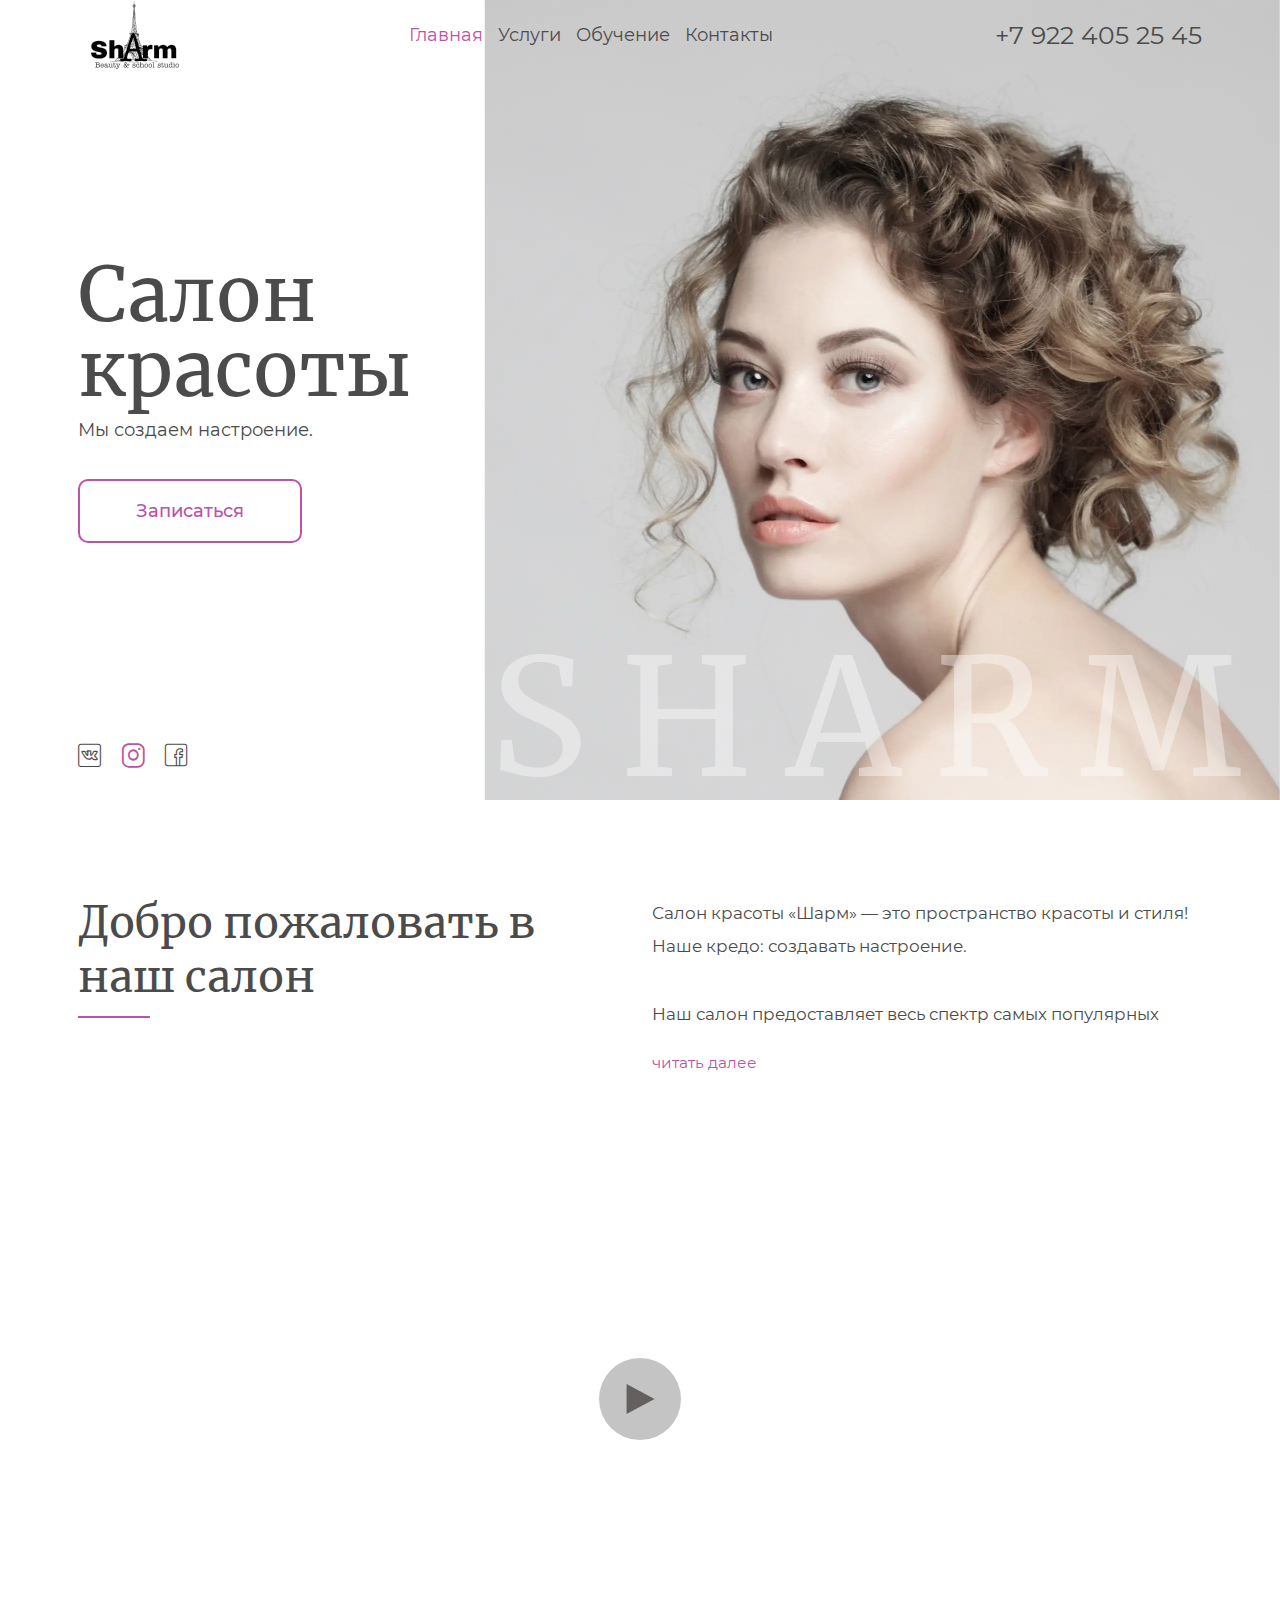
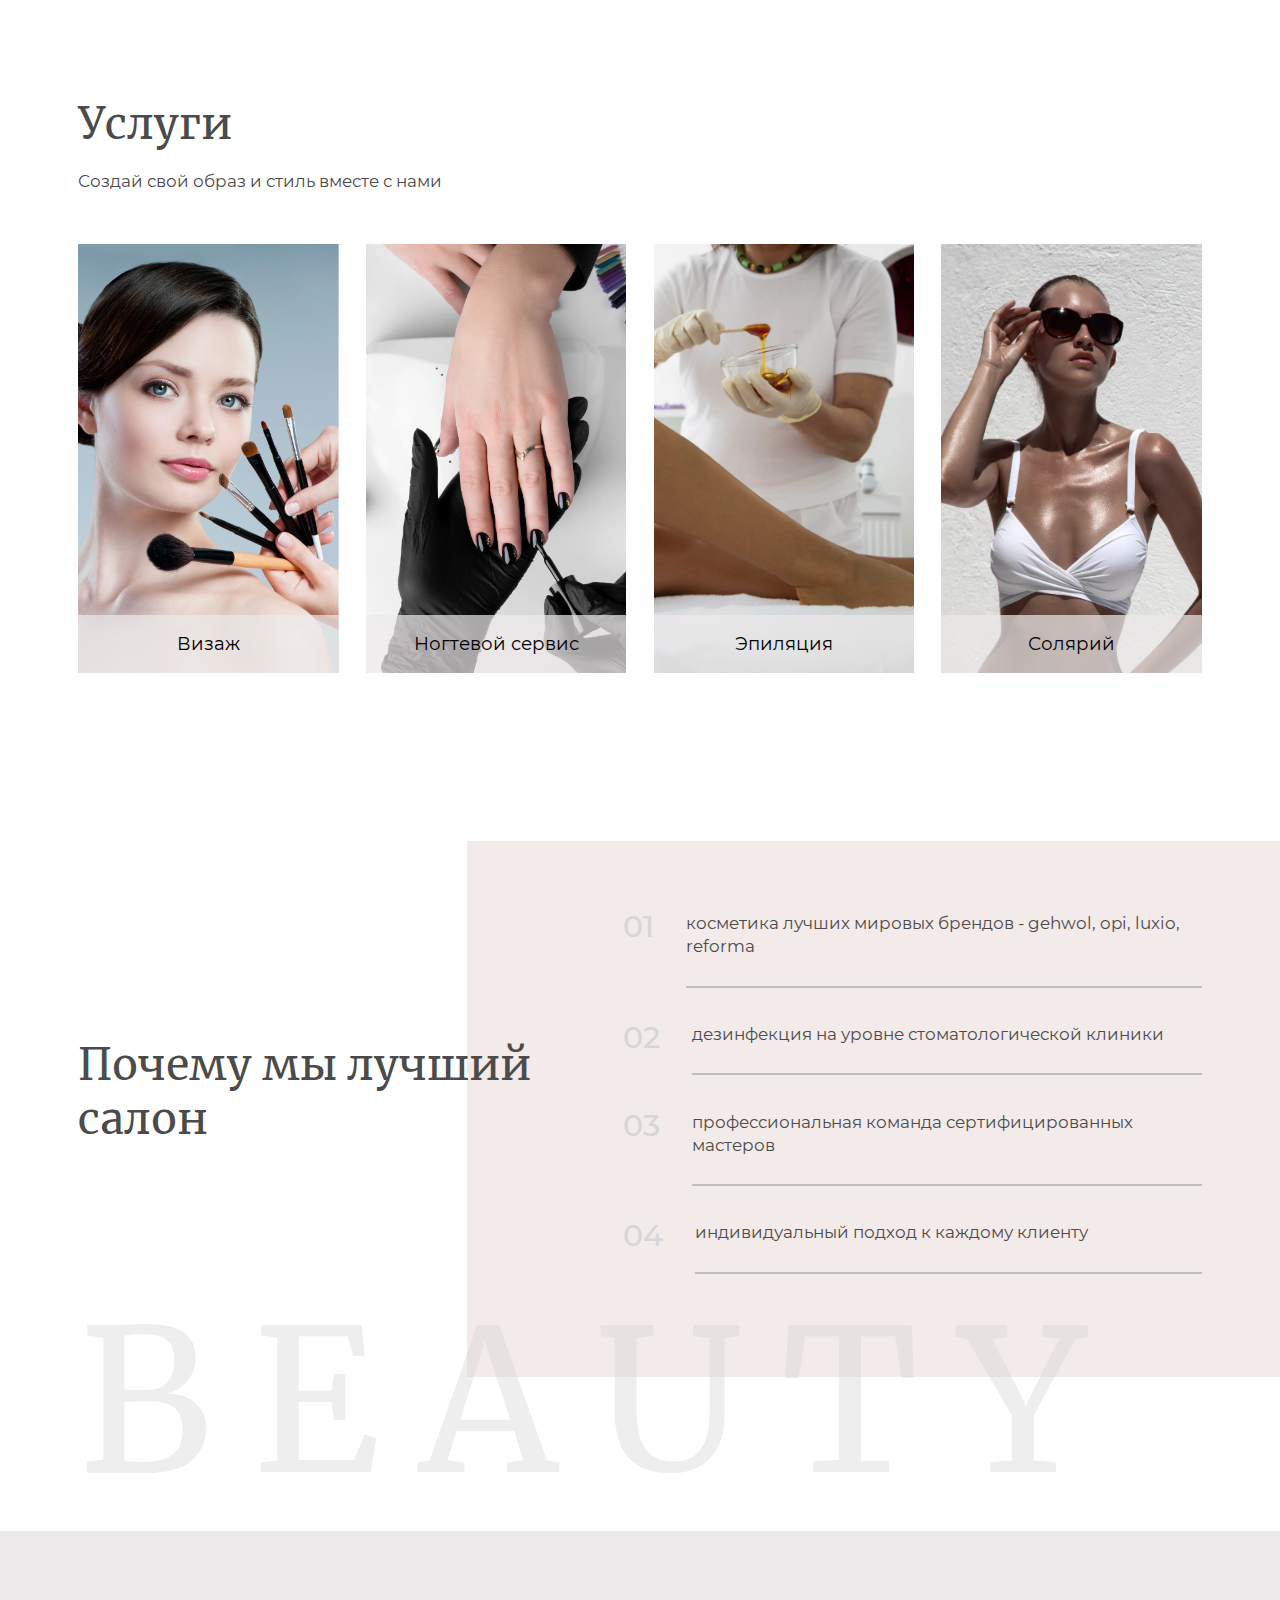
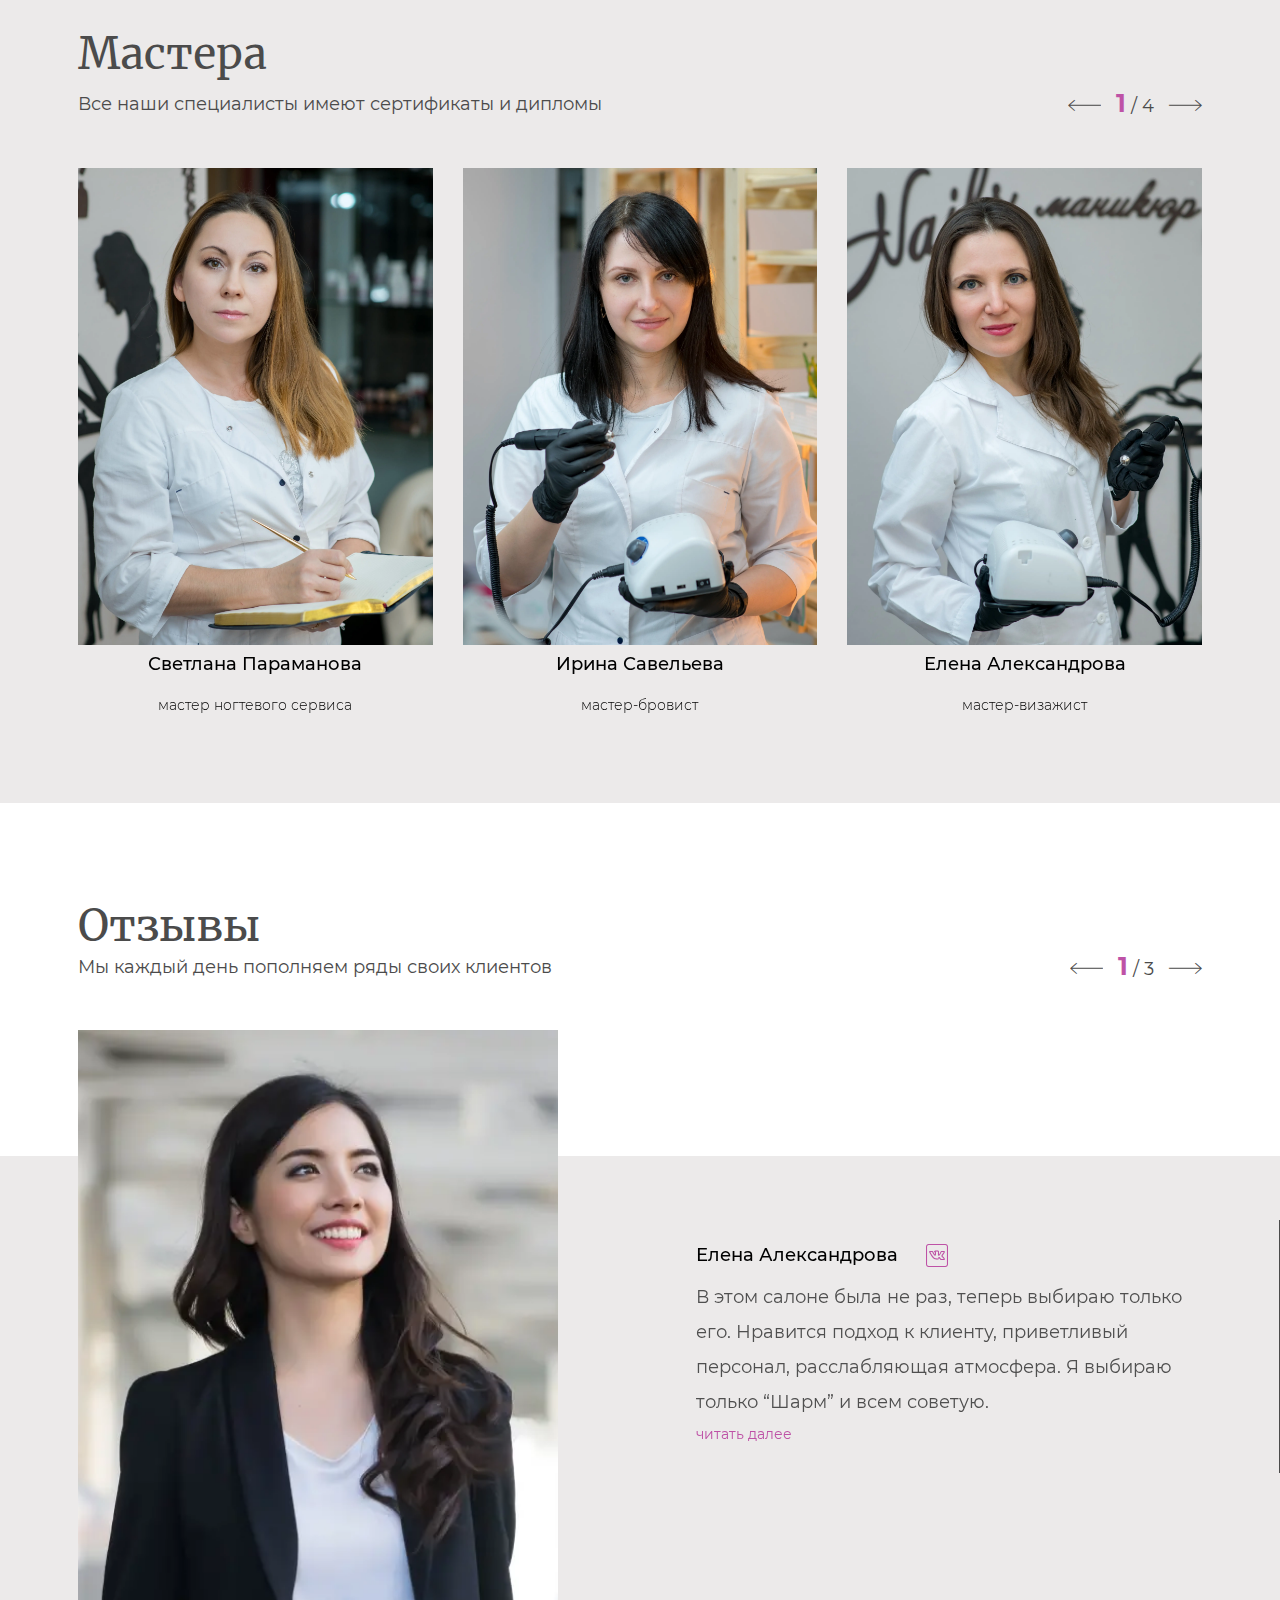
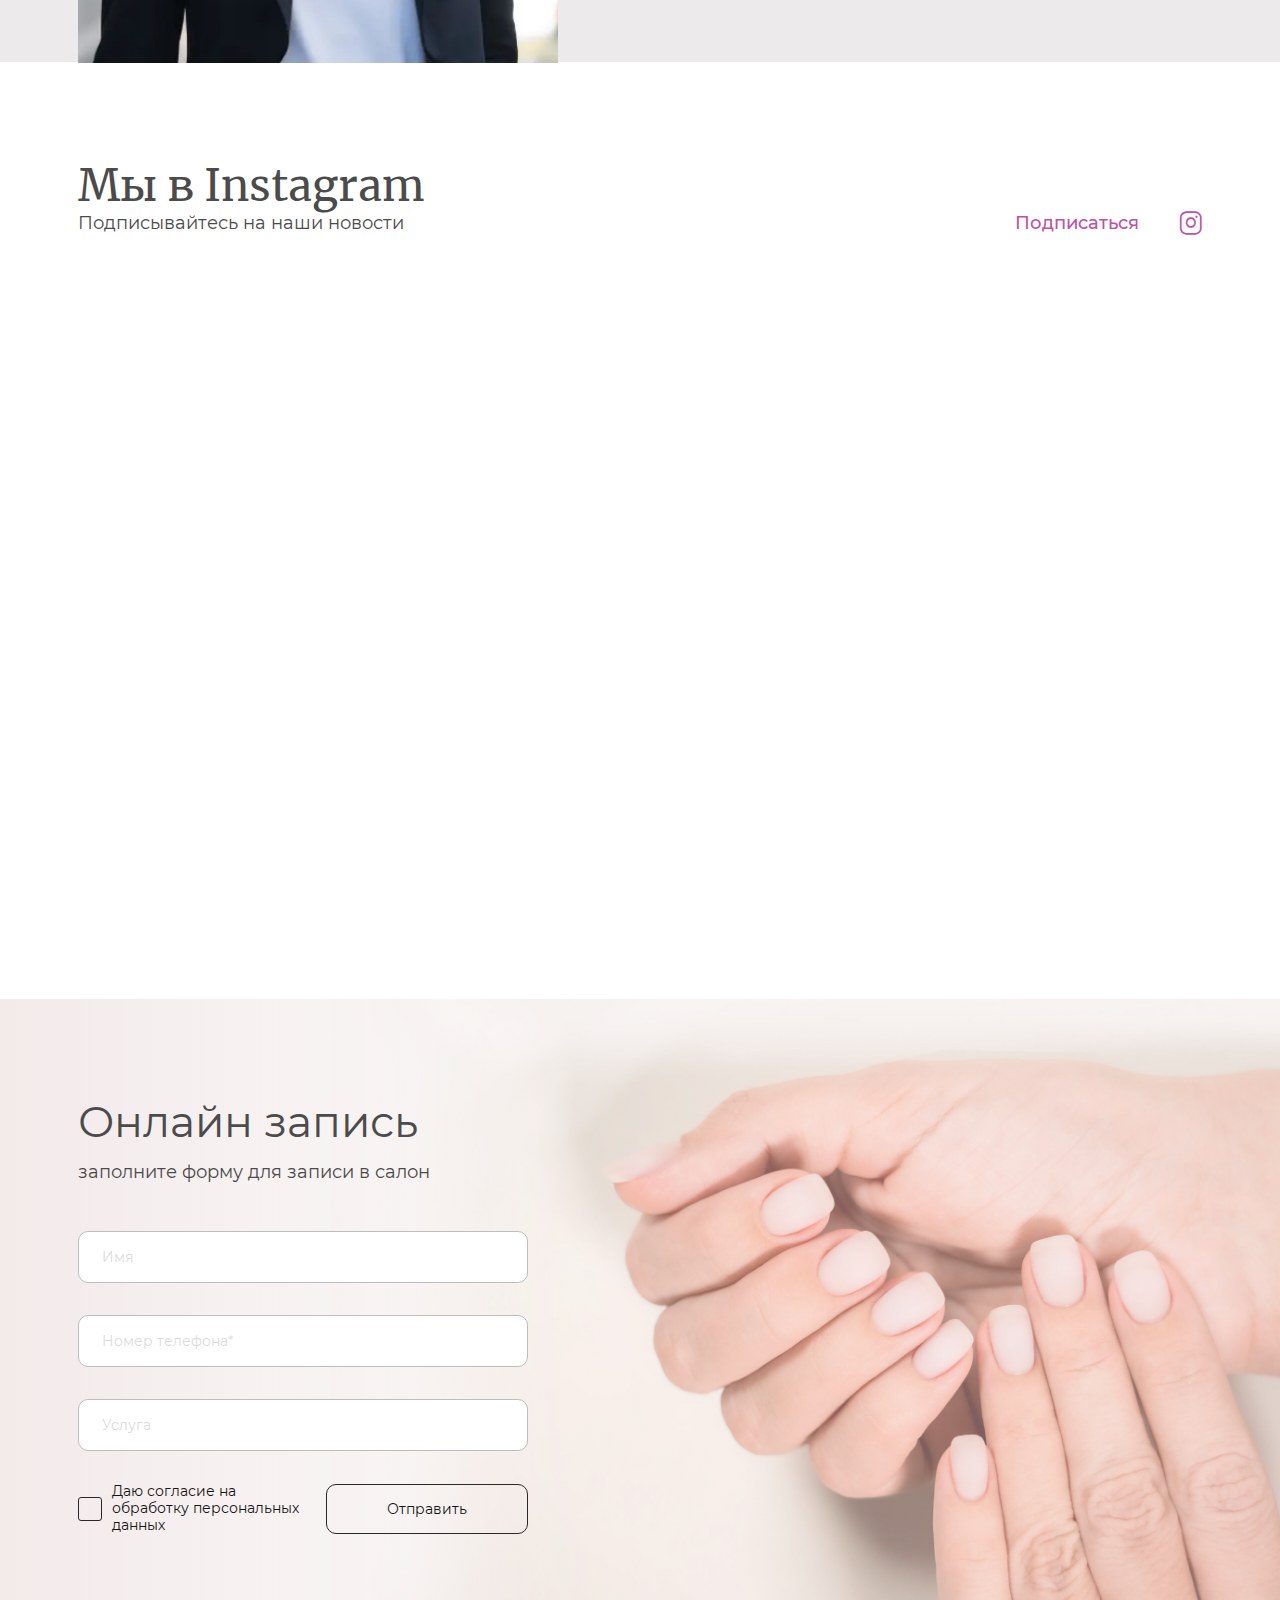
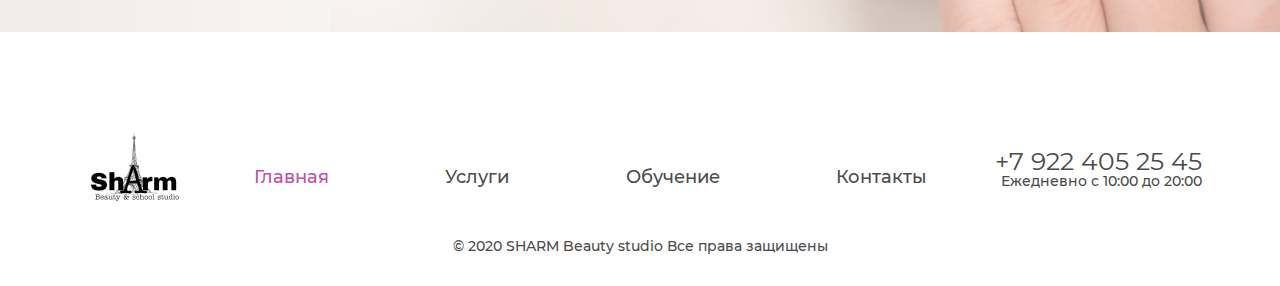
==== commit 34ba1e49: "Update home.html" ====
--- a/home.html
+++ b/home.html
@@ -587,7 +587,7 @@
 	</div>
 
 
-	<div id="popup-msg" aria-hidden="true" class="popup-msg">
+	<div id="popup-msg" aria-hidden="true" class="popup-msg popup">
 		<div class="popup__wrapper">
 			<div class="popup__content">
 				<button data-close type="button" class="popup__close"><span></span></button>
@@ -742,4 +742,4 @@
 	<script src="js/app.min.js?_v=20220201010927"></script>
 </body>
 
-</html>+</html>
